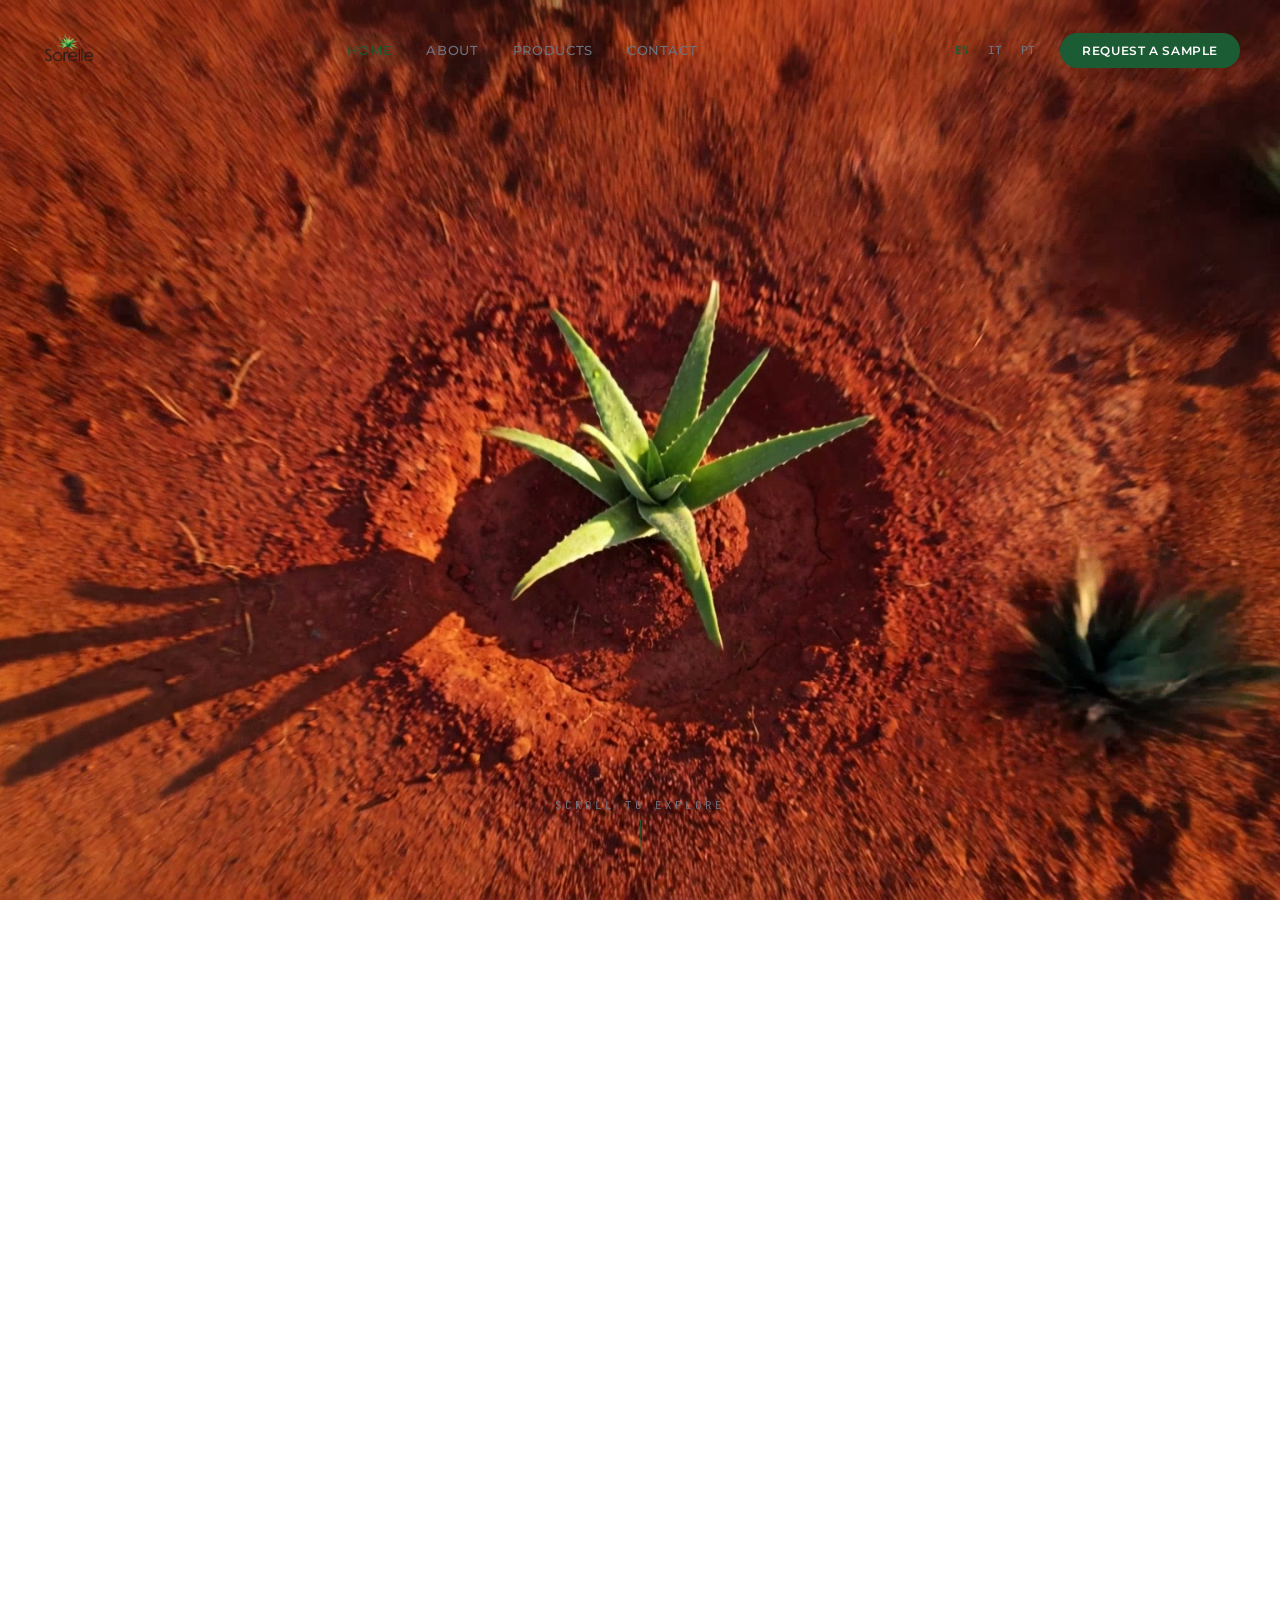
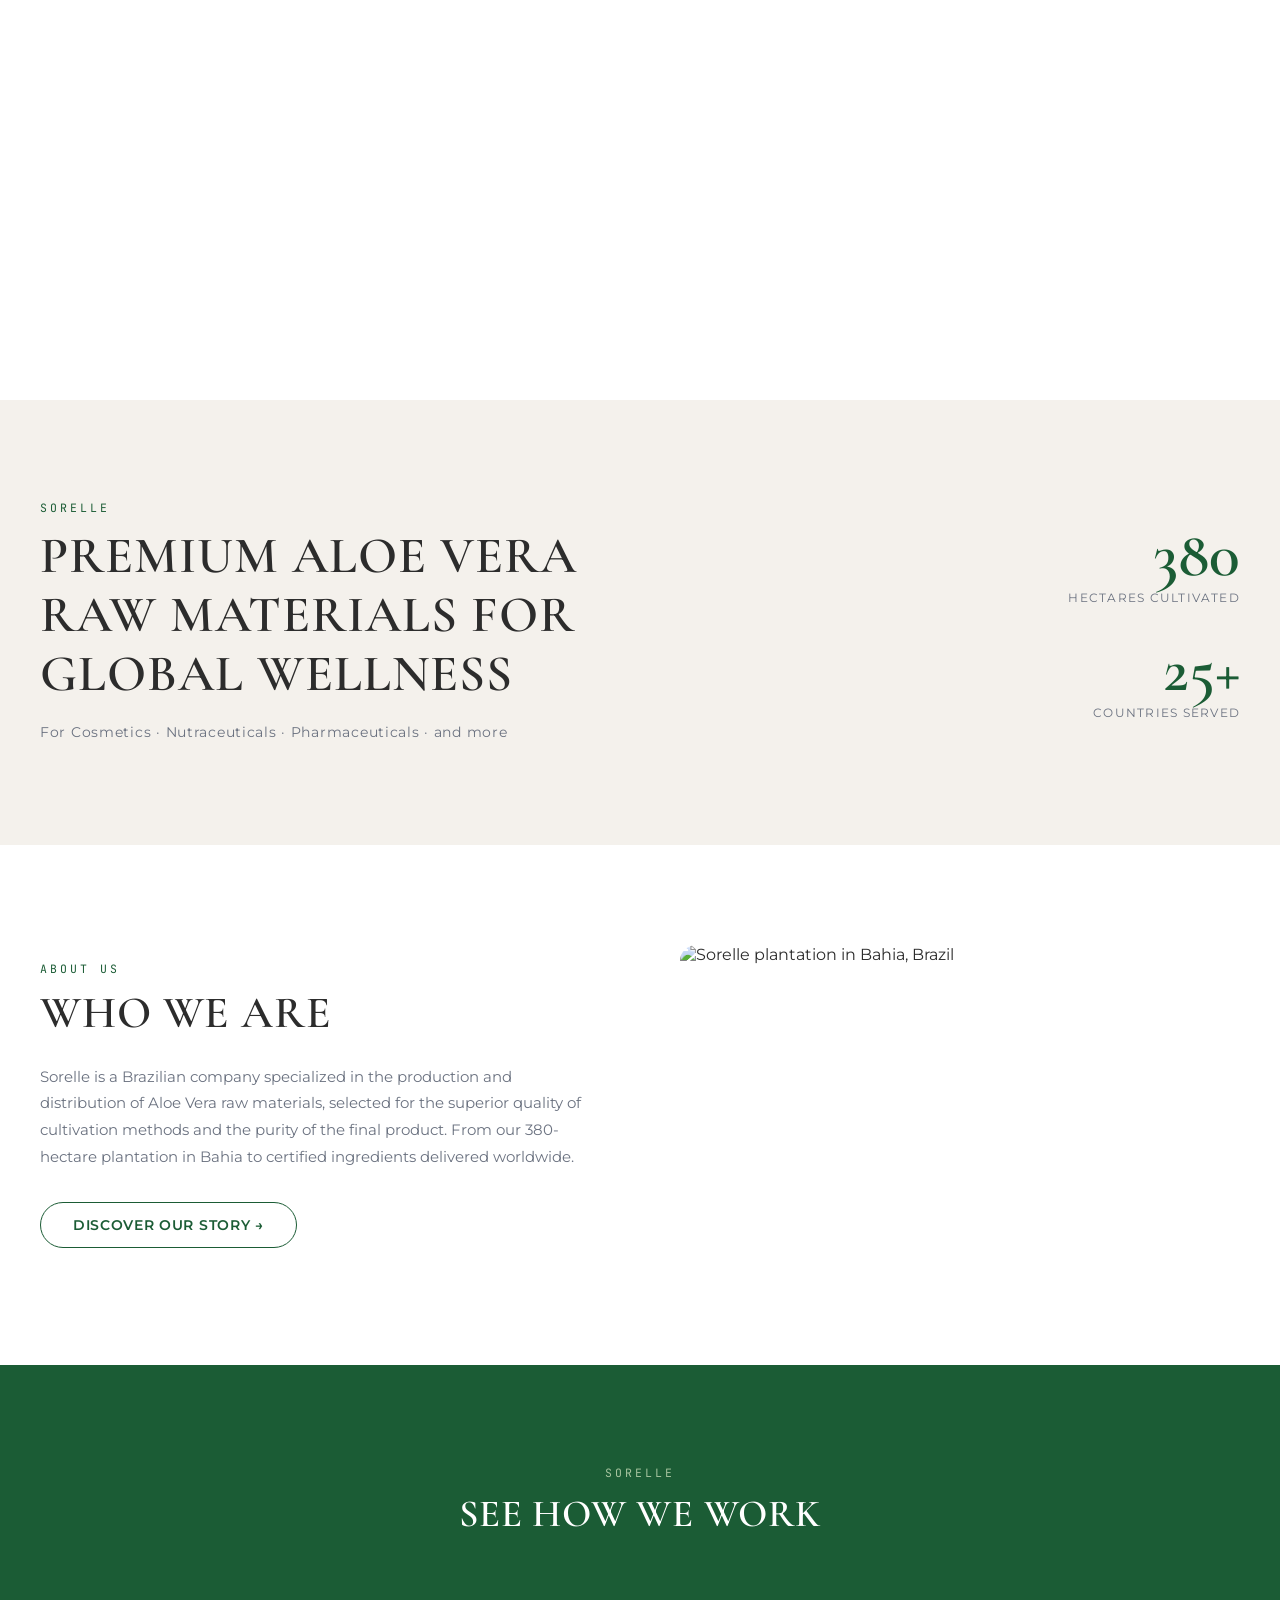
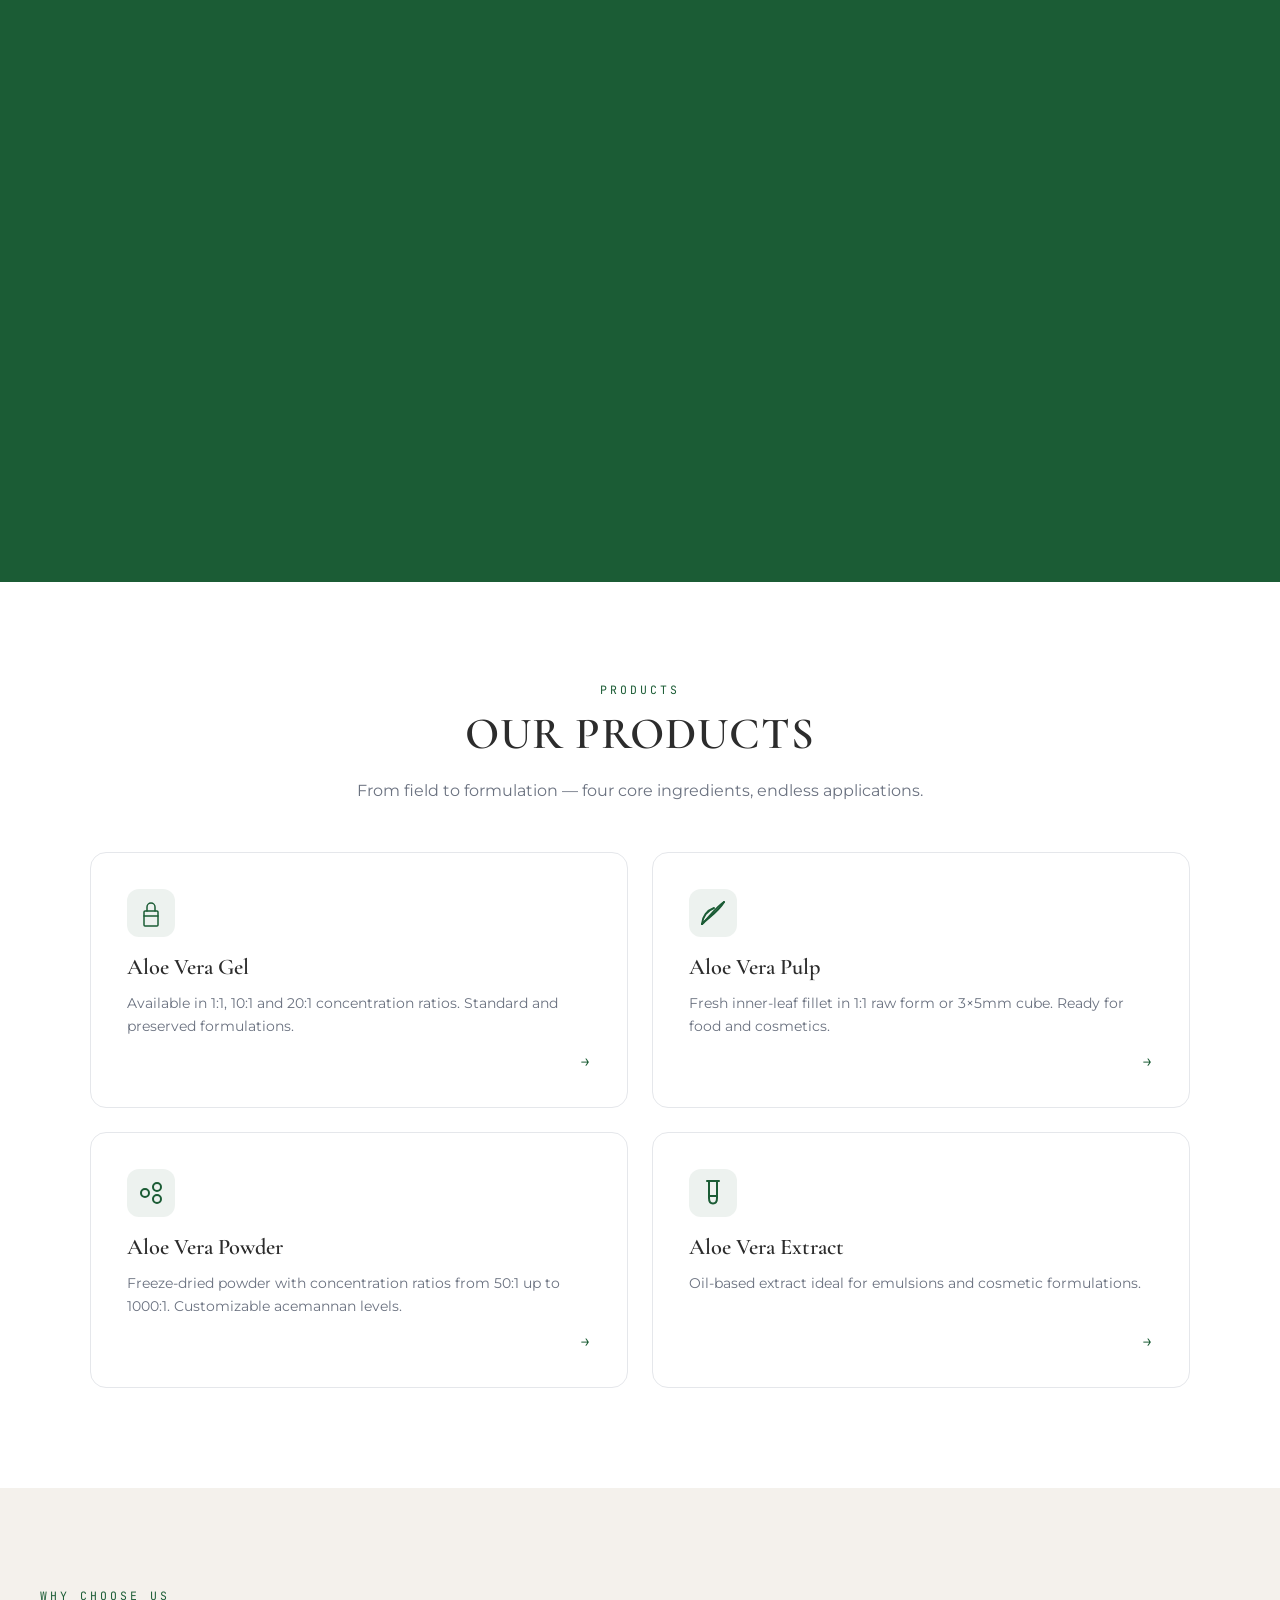
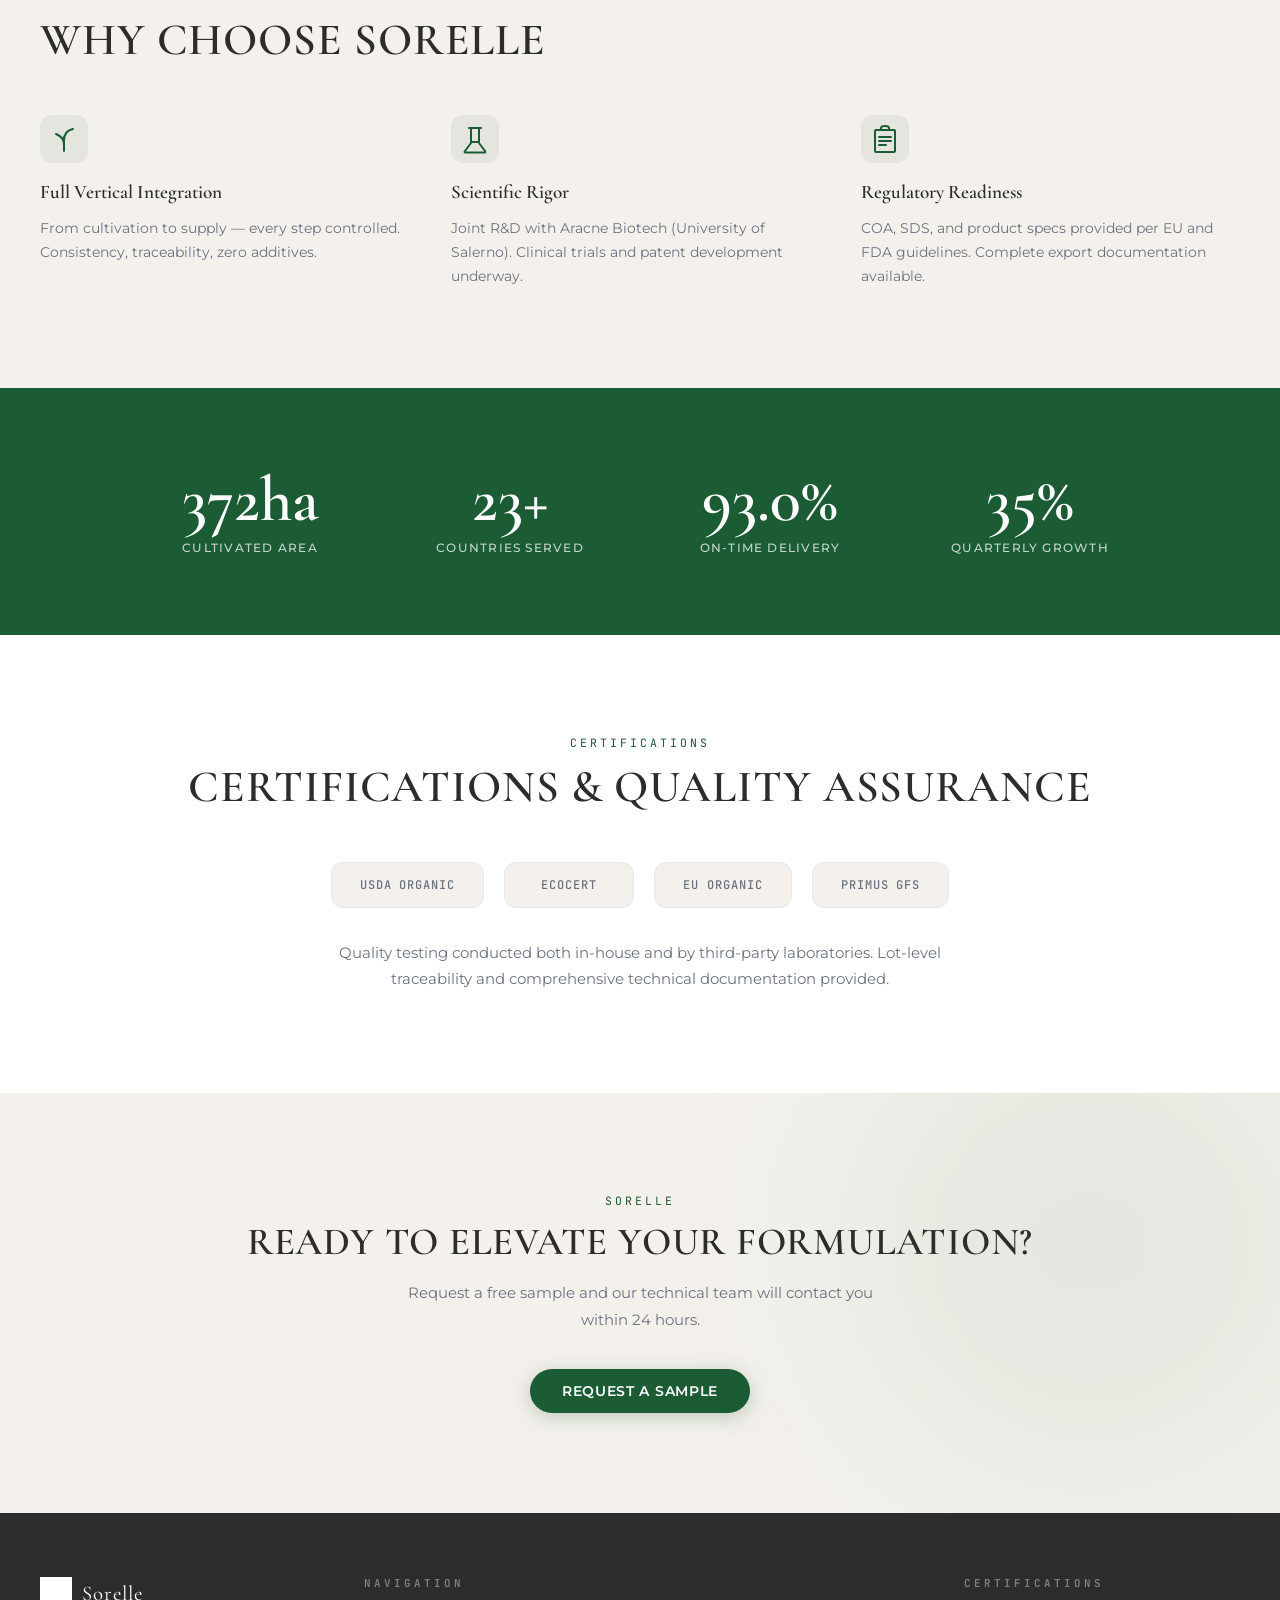
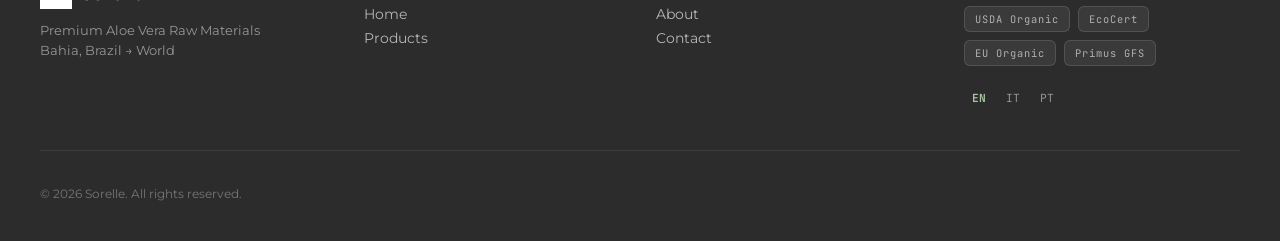
==== index.html @ e9af6cb6 "first commit" ====
<!DOCTYPE html>
<html lang="en">
<head>
  <meta charset="UTF-8">
  <meta name="viewport" content="width=device-width, initial-scale=1.0">
  <title>Sorelle — Premium Aloe Vera Raw Materials</title>
  <meta name="description" content="Premium Aloe Vera raw materials for cosmetics, nutraceuticals and pharmaceuticals. Produced in Brazil, delivered worldwide.">
  <link rel="stylesheet" href="sorelle.css">
  <link rel="icon" type="image/png" href="logo-sorelle-def.png">
  <link rel="apple-touch-icon" href="logo-sorelle-def.png">
  <style>
    /* Page-specific overrides */
    body { background: #fff; }
    /* NOTE: No z-index on main — canvas (z-index:2, fixed) must be able to
       overlay the scroll-animation section. Subsequent sections are in normal
       flow; canvas is opacity:0 when not in scroll section, so they look fine. */
    .scroll-animation { background: #FFFFFF; }
  </style>
</head>
<body>

<!-- ========== SCROLL PROGRESS ========== -->
<div id="scrollProgress"></div>

<!-- ========== HERO CANVAS (fixed) ========== -->
<canvas id="heroCanvas" class="scroll-canvas"></canvas>

<!-- ========== ANNOTATION CARDS OVERLAY (fixed) ========== -->
<div id="heroOverlay" class="scroll-canvas-overlay">
  <div class="annotation-card" data-show="0.2" data-hide="0.4">
    <div class="card-number">01</div>
    <div class="card-title">380 Hectares</div>
    <div class="card-desc">Cultivated in Pilar, Bahia — Brazil</div>
  </div>
  <div class="annotation-card card-right" data-show="0.48" data-hide="0.67">
    <div class="card-number">02</div>
    <div class="card-title">100% Traceable</div>
    <div class="card-desc">From seed to certified ingredient</div>
  </div>
  <div class="annotation-card" data-show="0.74" data-hide="0.94">
    <div class="card-number">03</div>
    <div class="card-title">Farm to Formula</div>
    <div class="card-desc">Vertical integration, zero intermediaries</div>
  </div>
</div>

<!-- ========== LOADER ========== -->
<div id="loader">
  <div class="loader-content">
    <div class="loader-logo">
      <img src="sorelle-logo.png" alt="Sorelle">
      <span class="loader-logo-name">Sorelle</span>
    </div>
    <p class="loader-text" data-i18n="loader.text">Loading</p>
    <div class="loader-bar-track">
      <div class="loader-bar-fill" id="loaderBar"></div>
    </div>
  </div>
</div>

<!-- ========== NAVBAR ========== -->
<nav id="navbar">
  <div class="nav-inner">
    <a href="index.html" class="nav-logo">
      <img src="logo-sorelle-def.png" alt="Sorelle" style="height:40px;width:auto;">
    </a>
    <div class="nav-links">
      <a href="index.html" data-page="index.html" data-i18n="nav.home">Home</a>
      <a href="about.html" data-page="about.html" data-i18n="nav.about">About</a>
      <a href="products.html" data-page="products.html" data-i18n="nav.products">Products</a>
      <a href="contact.html" data-page="contact.html" data-i18n="nav.contact">Contact</a>
    </div>
    <div class="nav-right">
      <div class="nav-lang">
        <button class="lang-btn" data-lang="EN">EN</button>
        <button class="lang-btn" data-lang="IT">IT</button>
        <button class="lang-btn" data-lang="PT">PT</button>
      </div>
      <a href="contact.html" class="btn nav-cta" data-i18n="nav.cta">Request a Sample</a>
    </div>
    <button class="nav-hamburger" aria-label="Open menu">
      <span></span><span></span><span></span>
    </button>
  </div>
</nav>

<!-- Mobile Drawer -->
<div class="nav-mobile-drawer">
  <button class="nav-mobile-close" aria-label="Close">✕</button>
  <a href="index.html" data-i18n="nav.home">Home</a>
  <a href="about.html" data-i18n="nav.about">About</a>
  <a href="products.html" data-i18n="nav.products">Products</a>
  <a href="contact.html" data-i18n="nav.contact">Contact</a>
  <a href="contact.html" class="nav-mobile-cta" data-i18n="nav.cta">Request a Sample</a>
  <div class="nav-mobile-lang">
    <button class="lang-btn" data-lang="EN">EN</button>
    <button class="lang-btn" data-lang="IT">IT</button>
    <button class="lang-btn" data-lang="PT">PT</button>
  </div>
</div>

<!-- ========== MAIN CONTENT ========== -->
<main>

  <!-- ===== 2. HERO SCROLL ANIMATION SPACER (400vh) ===== -->
  <section class="scroll-animation" id="heroSection">
    <!-- Scroll hint anchored near bottom of first viewport -->
    <div style="position:sticky; top:0; height:100vh; display:flex; align-items:flex-end; justify-content:center; padding-bottom:40px; pointer-events:none; z-index:10;">
      <div class="scroll-hint" id="scrollHint">
        <span data-i18n="hero.scroll">Scroll to explore</span>
        <div class="scroll-arrow"></div>
      </div>
    </div>
  </section>

  <!-- ===== 3. BRAND INTRO ===== -->
  <section class="brand-intro">
    <div class="brand-intro-inner" style="max-width:1200px; margin:0 auto; display:grid; grid-template-columns:1fr auto; gap:80px; align-items:center;">
      <div class="reveal">
        <span class="section-label">Sorelle</span>
        <h2 class="brand-headline" data-i18n="brand.headline">Premium Aloe Vera Raw Materials for Global Wellness</h2>
        <p class="brand-subheadline mt-16" data-i18n="brand.subheadline">For Cosmetics · Nutraceuticals · Pharmaceuticals · and more</p>
      </div>
      <div class="brand-numbers reveal">
        <div class="brand-num-item">
          <span class="brand-num-value">380</span>
          <span class="brand-num-label" data-i18n="brand.num1.label">Hectares Cultivated</span>
        </div>
        <div class="brand-num-item">
          <span class="brand-num-value">25+</span>
          <span class="brand-num-label" data-i18n="brand.num2.label">Countries Served</span>
        </div>
      </div>
    </div>
  </section>

  <!-- ===== 4. ABOUT TEASER ===== -->
  <section style="background:#fff; padding:100px 40px;">
    <div class="two-col" style="max-width:1200px; margin:0 auto;">
      <div class="reveal">
        <span class="section-label" data-i18n="sections.about">About Us</span>
        <h2 class="section-title" data-i18n="about.teaser.heading">Who We Are</h2>
        <p class="mt-24" data-i18n="about.teaser.text">Sorelle is a Brazilian company specialized in the production and distribution of Aloe Vera raw materials...</p>
        <a href="about.html" class="btn btn-secondary mt-32" data-i18n="about.teaser.cta">Discover Our Story →</a>
      </div>
      <div class="reveal" style="border-radius:16px; overflow:hidden; min-height:320px;">
        <img src="plantation-photo.JPG" alt="Sorelle plantation in Bahia, Brazil"
             style="width:100%; height:100%; object-fit:cover; display:block;">
      </div>
    </div>
  </section>

  <!-- ===== 5. VIDEO MONTAGGIO ===== -->
  <section class="video-section">
    <div style="max-width:960px; margin:0 auto;">
      <span class="section-label" style="color:var(--accent-light); text-align:center; display:block; margin-bottom:12px;">Sorelle</span>
      <h2 data-i18n="video.title">See How We Work</h2>
      <div class="video-wrapper">
        <iframe
          src="https://player.vimeo.com/video/1006507168?badge=0&autopause=0&autoplay=1&muted=1&loop=1&title=0&byline=0&portrait=0"
          frameborder="0"
          allow="autoplay; fullscreen; picture-in-picture; clipboard-write; encrypted-media"
          allowfullscreen
          style="width:100%; height:100%; object-fit:cover; display:block;"
          title="Sorelle — Aloe Vera">
        </iframe>
      </div>
    </div>
  </section>

  <!-- ===== 6. PRODOTTI ===== -->
  <section style="background:#fff; padding:100px 40px;">
    <div style="max-width:1200px; margin:0 auto;">
      <div class="section-center reveal">
        <span class="section-label" data-i18n="sections.products">Products</span>
        <h2 class="section-title" data-i18n="products.title">Our Products</h2>
        <p class="section-subtitle" style="margin:0 auto;" data-i18n="products.subtitle">From field to formulation — four core ingredients, endless applications.</p>
      </div>
      <div class="products-grid mt-48">
        <a href="products.html" class="product-card reveal">
          <div class="product-icon"><svg xmlns="http://www.w3.org/2000/svg" width="32" height="32" viewBox="0 0 256 256" fill="none" stroke="#1B5C35" stroke-width="12" stroke-linecap="round" stroke-linejoin="round"><path d="M176,232H80a8,8,0,0,1-8-8V120a8,8,0,0,1,8-8h96a8,8,0,0,1,8,8V224A8,8,0,0,1,176,232Z"/><path d="M96,112V80a32,32,0,0,1,64,0v32"/><line x1="72" y1="152" x2="184" y2="152"/></svg></div>
          <div class="product-name" data-i18n="products.gel">Aloe Vera Gel</div>
          <p class="product-desc" data-i18n="products.gel.desc">Available in 1:1, 10:1 and 20:1 concentration ratios. Standard and preserved formulations.</p>
          <div class="product-arrow">→</div>
        </a>
        <a href="products.html" class="product-card reveal delay-1">
          <div class="product-icon"><svg xmlns="http://www.w3.org/2000/svg" width="32" height="32" viewBox="0 0 256 256" fill="none" stroke="#1B5C35" stroke-width="16" stroke-linecap="round" stroke-linejoin="round"><path d="M40,216C88,168,168,120,216,40"/><path d="M40,216c56-48,104-128,176-176"/><path d="M40,216a144,144,0,0,1,96-128"/></svg></div>
          <div class="product-name" data-i18n="products.pulp">Aloe Vera Pulp</div>
          <p class="product-desc" data-i18n="products.pulp.desc">Fresh inner-leaf fillet in 1:1 raw form or 3×5mm cube. Ready for food and cosmetics.</p>
          <div class="product-arrow">→</div>
        </a>
        <a href="products.html" class="product-card reveal delay-2">
          <div class="product-icon"><svg xmlns="http://www.w3.org/2000/svg" width="32" height="32" viewBox="0 0 256 256" fill="none" stroke="#1B5C35" stroke-width="16" stroke-linecap="round" stroke-linejoin="round"><circle cx="80" cy="128" r="32"/><circle cx="176" cy="80" r="32"/><circle cx="176" cy="176" r="32"/></svg></div>
          <div class="product-name" data-i18n="products.powder">Aloe Vera Powder</div>
          <p class="product-desc" data-i18n="products.powder.desc">Freeze-dried powder with concentration ratios from 50:1 up to 1000:1. Customizable acemannan levels.</p>
          <div class="product-arrow">→</div>
        </a>
        <a href="products.html" class="product-card reveal delay-3">
          <div class="product-icon"><svg xmlns="http://www.w3.org/2000/svg" width="32" height="32" viewBox="0 0 256 256" fill="none" stroke="#1B5C35" stroke-width="16" stroke-linecap="round" stroke-linejoin="round"><path d="M96,32 L96,168 Q96,212 128,212 Q160,212 160,168 L160,32"/><line x1="80" y1="32" x2="176" y2="32"/><line x1="96" y1="152" x2="160" y2="152"/></svg></div>
          <div class="product-name" data-i18n="products.extract">Aloe Vera Extract</div>
          <p class="product-desc" data-i18n="products.extract.desc">Oil-based extract ideal for emulsions and cosmetic formulations.</p>
          <div class="product-arrow">→</div>
        </a>
      </div>
    </div>
  </section>

  <!-- ===== 7. WHY CHOOSE US ===== -->
  <section style="background:var(--bg-cream); padding:100px 40px;">
    <div style="max-width:1200px; margin:0 auto;">
      <div class="reveal">
        <span class="section-label" data-i18n="sections.whyus">Why Choose Us</span>
        <h2 class="section-title" data-i18n="whyus.title">Why Choose Sorelle</h2>
      </div>
      <div class="pillars-grid mt-48">
        <div class="pillar reveal">
          <div class="pillar-icon"><svg xmlns="http://www.w3.org/2000/svg" width="32" height="32" viewBox="0 0 256 256" fill="none" stroke="#1B5C35" stroke-width="16" stroke-linecap="round" stroke-linejoin="round"><line x1="128" y1="224" x2="128" y2="112"/><path d="M128,176 Q128,112 64,88"/><path d="M128,136 Q128,64 200,48"/></svg></div>
          <h3 data-i18n="whyus.p1.title">Full Vertical Integration</h3>
          <p data-i18n="whyus.p1.text">From cultivation to supply — every step controlled. Consistency, traceability, zero additives.</p>
        </div>
        <div class="pillar reveal delay-1">
          <div class="pillar-icon"><svg xmlns="http://www.w3.org/2000/svg" width="32" height="32" viewBox="0 0 256 256" fill="none" stroke="#1B5C35" stroke-width="16" stroke-linecap="round" stroke-linejoin="round"><path d="M96,40 L96,160 L48,224 Q40,236 52,236 L204,236 Q216,236 208,224 L160,160 L160,40Z"/><line x1="80" y1="40" x2="176" y2="40"/><line x1="96" y1="152" x2="160" y2="152"/></svg></div>
          <h3 data-i18n="whyus.p2.title">Scientific Rigor</h3>
          <p data-i18n="whyus.p2.text">Joint R&amp;D with Aracne Biotech (University of Salerno). Clinical trials and patent development underway.</p>
        </div>
        <div class="pillar reveal delay-2">
          <div class="pillar-icon"><svg xmlns="http://www.w3.org/2000/svg" width="32" height="32" viewBox="0 0 256 256" fill="none" stroke="#1B5C35" stroke-width="16" stroke-linecap="round" stroke-linejoin="round"><rect x="48" y="56" width="160" height="176" rx="8"/><path d="M96,56 L96,40 Q96,24 128,24 Q160,24 160,40 L160,56"/><line x1="80" y1="112" x2="176" y2="112"/><line x1="80" y1="144" x2="176" y2="144"/><line x1="80" y1="176" x2="136" y2="176"/></svg></div>
          <h3 data-i18n="whyus.p3.title">Regulatory Readiness</h3>
          <p data-i18n="whyus.p3.text">COA, SDS, and product specs provided per EU and FDA guidelines. Complete export documentation available.</p>
        </div>
      </div>
    </div>
  </section>

  <!-- ===== 8. STATS COUNT-UP ===== -->
  <section id="statsSection" class="stats-section">
    <div class="stats-grid">
      <div class="stat-item" data-countup data-target="380" data-suffix="ha">
        <span class="stat-number">380ha</span>
        <span class="stat-label" data-i18n="numbers.ha.label">Cultivated Area</span>
      </div>
      <div class="stat-item" data-countup data-target="25" data-suffix="+">
        <span class="stat-number">25+</span>
        <span class="stat-label" data-i18n="numbers.countries.label">Countries Served</span>
      </div>
      <div class="stat-item" data-countup data-target="99.6" data-suffix="%">
        <span class="stat-number">99.6%</span>
        <span class="stat-label" data-i18n="numbers.delivery.label">On-Time Delivery</span>
      </div>
      <div class="stat-item" data-countup data-target="40" data-suffix="%">
        <span class="stat-number">40%</span>
        <span class="stat-label" data-i18n="numbers.growth.label">Quarterly Growth</span>
      </div>
    </div>
  </section>

  <!-- ===== 9. CERTIFICATIONS ===== -->
  <section style="background:#fff; padding:100px 40px;">
    <div style="max-width:1000px; margin:0 auto; text-align:center;">
      <span class="section-label" data-i18n="sections.certifications">Certifications</span>
      <h2 class="section-title reveal" data-i18n="cert.title">Certifications &amp; Quality Assurance</h2>
      <div class="cert-logos reveal">
        <div class="cert-badge"><!-- INSERIRE LOGO CERTIFICAZIONE -->USDA Organic</div>
        <div class="cert-badge"><!-- INSERIRE LOGO CERTIFICAZIONE -->EcoCert</div>
        <div class="cert-badge"><!-- INSERIRE LOGO CERTIFICAZIONE -->EU Organic</div>
        <div class="cert-badge"><!-- INSERIRE LOGO CERTIFICAZIONE -->Primus GFS</div>
      </div>
      <p class="reveal" style="max-width:640px; margin:0 auto;" data-i18n="cert.text">Quality testing conducted both in-house and by third-party laboratories. Lot-level traceability and comprehensive technical documentation provided.</p>
    </div>
  </section>

  <!-- ===== 10. CTA FINALE ===== -->
  <section class="cta-section">
    <div style="position:relative; z-index:1;">
      <div class="orb orb-green" style="width:500px;height:500px;top:-200px;right:-100px;"></div>
      <span class="section-label">Sorelle</span>
      <h2 data-i18n="cta.headline">Ready to Elevate Your Formulation?</h2>
      <p data-i18n="cta.subtext">Request a free sample and our technical team will contact you within 24 hours.</p>
      <a href="contact.html" class="btn btn-primary" data-i18n="cta.button">Request a Sample</a>
    </div>
  </section>

  <!-- ===== 11. FOOTER ===== -->
  <footer>
    <div class="footer-inner">
      <div class="footer-top">
        <div class="footer-brand">
          <div class="footer-logo">
            <img src="sorelle-logo.png" alt="Sorelle">
            <span class="footer-logo-name">Sorelle</span>
          </div>
          <p class="footer-tagline">Premium Aloe Vera Raw Materials<br>Bahia, Brazil → World</p>
        </div>
        <div class="footer-nav">
          <h4>Navigation</h4>
          <div class="footer-links-grid">
            <a href="index.html" data-i18n="nav.home">Home</a>
            <a href="about.html" data-i18n="nav.about">About</a>
            <a href="products.html" data-i18n="nav.products">Products</a>
            <a href="contact.html" data-i18n="nav.contact">Contact</a>
          </div>
        </div>
        <div class="footer-right">
          <h4>Certifications</h4>
          <div class="footer-cert-badges">
            <span class="footer-cert-badge">USDA Organic</span>
            <span class="footer-cert-badge">EcoCert</span>
            <span class="footer-cert-badge">EU Organic</span>
            <span class="footer-cert-badge">Primus GFS</span>
          </div>
          <div class="footer-lang">
            <button class="lang-btn" data-lang="EN">EN</button>
            <button class="lang-btn" data-lang="IT">IT</button>
            <button class="lang-btn" data-lang="PT">PT</button>
          </div>
        </div>
      </div>
      <div class="footer-bottom">
        <p class="footer-copy" data-i18n="footer.copyright">© 2026 Sorelle. All rights reserved.</p>
      </div>
    </div>
  </footer>

</main><!-- /main -->

<!-- ========== SCRIPTS ========== -->
<script src="sorelle.js"></script>
<script>
(function() {
  'use strict';

  /* ---- Tuning constants ---- */
  const VELOCITY_MULTIPLIER = 2.5;   // lookahead multiplier on fast scroll
  const SNAP_ZONE           = 0.04;  // ±4% progress triggers snap
  const HOLD_DURATION       = 700;   // ms to hold at snap point
  const LERP_FACTOR         = 0.12;  // frame smoothing (0=frozen, 1=instant)

  /* ---- DOM refs ---- */
  const canvas     = document.getElementById('heroCanvas');
  const overlay    = document.getElementById('heroOverlay');
  const section    = document.getElementById('heroSection');
  const ctx        = canvas.getContext('2d');
  const loaderEl   = document.getElementById('loader');
  const loaderBar  = document.getElementById('loaderBar');
  const scrollHint = document.getElementById('scrollHint');
  const cards      = Array.from(document.querySelectorAll('#heroOverlay .annotation-card'));

  /* ---- Frame state ---- */
  const FRAME_COUNT = 61;
  const FRAME_DIR   = 'frames-hero/';
  const frames      = [];
  let loadedCount   = 0;
  let allLoaded     = false;

  /* ---- Lerp state ---- */
  let targetFrame = 0;   // desired frame (float, velocity-biased)
  let lerpedFrame = 0;   // current smooth frame (float)
  let drawnFrame  = -1;  // last integer frame sent to canvas

  /* ---- Scroll velocity tracking ---- */
  let lastScrollY = window.scrollY;

  /* ---- Snap-stop state ---- */
  let snapActive      = false;
  let snapTargetY     = 0;
  let snapReleaseTime = 0;
  const snappedSet    = new Set(); // cards that have been snapped this pass

  /* ---- Utility ---- */
  function lerp(a, b, t) { return a + (b - a) * t; }
  function clamp(v, lo, hi) { return Math.min(hi, Math.max(lo, v)); }

  /* ---- Canvas resize ---- */
  function resizeCanvas() {
    const dpr = window.devicePixelRatio || 1;
    canvas.width  = window.innerWidth  * dpr;
    canvas.height = window.innerHeight * dpr;
    canvas.style.width  = window.innerWidth  + 'px';
    canvas.style.height = window.innerHeight + 'px';
    if (drawnFrame >= 0) drawFrame(drawnFrame);
  }
  window.addEventListener('resize', resizeCanvas);
  resizeCanvas();

  /* ---- Draw frame to canvas ---- */
  function drawFrame(index) {
    const img = frames[index];
    if (!img || !img.complete) return;
    const cw = canvas.width, ch = canvas.height;
    ctx.clearRect(0, 0, cw, ch);
    const imgRatio = img.naturalWidth / img.naturalHeight;
    const cvRatio  = cw / ch;
    let drawW, drawH;
    if (window.innerWidth > 768) {
      // Desktop: cover-fit
      if (cvRatio > imgRatio) { drawW = cw; drawH = cw / imgRatio; }
      else                    { drawH = ch; drawW = ch * imgRatio; }
    } else {
      // Mobile: zoomed contain-fit
      const zoom = 1.15;
      if (cvRatio > imgRatio) { drawH = ch * zoom; drawW = drawH * imgRatio; }
      else                    { drawW = cw * zoom; drawH = drawW / imgRatio; }
    }
    ctx.drawImage(img, (cw - drawW) / 2, (ch - drawH) / 2, drawW, drawH);
  }

  /* ---- Frame preloading ---- */
  function preloadFrames() {
    for (let i = 1; i <= FRAME_COUNT; i++) {
      const img = new Image();
      img.onload = img.onerror = () => {
        loadedCount++;
        loaderBar.style.width = (loadedCount / FRAME_COUNT * 100) + '%';
        if (loadedCount === FRAME_COUNT) onAllLoaded();
      };
      img.src = FRAME_DIR + 'frame_' + String(i).padStart(4, '0') + '.jpg';
      frames[i - 1] = img;
    }
  }

  function onAllLoaded() {
    allLoaded = true;
    drawFrame(0); drawnFrame = 0;
    loaderEl.style.opacity = '0';
    setTimeout(() => { loaderEl.style.display = 'none'; }, 650);
  }

  /* ---- Scroll handler: updates velocity-based targetFrame ---- */
  window.addEventListener('scroll', () => {
    const scrollY    = window.scrollY;
    const scrollDelta = scrollY - lastScrollY;
    lastScrollY = scrollY;

    const rect       = section.getBoundingClientRect();
    const scrollable = section.offsetHeight - window.innerHeight;
    if (scrollable <= 0) return;

    const rawProg  = -rect.top / scrollable;
    const progress = clamp(rawProg, 0, 1);
    const inSection = rawProg >= -0.01 && rawProg <= 1.01;

    // Canvas visibility
    const shouldShow = inSection && allLoaded;
    canvas.style.opacity  = shouldShow ? '1' : '0';
    overlay.style.opacity = shouldShow ? '1' : '0';

    // Scroll hint
    if (scrollHint && scrollY > 80) {
      scrollHint.style.opacity   = '0';
      scrollHint.style.transition = 'opacity 0.4s ease';
    }

    // Velocity-biased target frame:
    //   posTarget  = where we "should" be based on position
    //   velBias    = lookahead proportional to scroll speed (extra past posTarget)
    const framesPerPx = (FRAME_COUNT - 1) / scrollable;
    const posTarget   = progress * (FRAME_COUNT - 1);
    const velBias     = scrollDelta * framesPerPx * (VELOCITY_MULTIPLIER - 1);
    targetFrame = clamp(posTarget + velBias, 0, FRAME_COUNT - 1);

    // Annotation cards + directional snap
    cards.forEach((card, i) => {
      const show = parseFloat(card.dataset.show);
      const hide = parseFloat(card.dataset.hide);
      card.classList.toggle('visible', progress >= show && progress <= hide);

      // Snap: only when scrolling DOWN and entering the zone for the first time
      const scrollingDown = scrollDelta > 0;
      if (!snappedSet.has(i) && !snapActive && scrollingDown &&
          progress >= show && progress < show + SNAP_ZONE) {
        snappedSet.add(i);
        snapActive      = true;
        snapTargetY     = Math.round(section.offsetTop + show * scrollable);
        snapReleaseTime = Date.now() + HOLD_DURATION;
      }
      // Reset: allow re-snap after scrolling back below the snap point
      if (progress < show - SNAP_ZONE) snappedSet.delete(i);
    });

  }, { passive: true });

  /* ---- Unified render loop: lerp + draw + snap hold ---- */
  function renderLoop() {
    if (allLoaded) {
      // Advance lerp toward target
      lerpedFrame = lerp(lerpedFrame, targetFrame, LERP_FACTOR);
      const frameIndex = clamp(Math.round(lerpedFrame), 0, FRAME_COUNT - 1);
      if (frameIndex !== drawnFrame) {
        drawnFrame = frameIndex;
        drawFrame(frameIndex);
      }

      // Hold snap position via window.scrollTo()
      if (snapActive) {
        if (Date.now() < snapReleaseTime) {
          window.scrollTo(0, snapTargetY);
        } else {
          snapActive = false;
        }
      }
    }
    requestAnimationFrame(renderLoop);
  }
  requestAnimationFrame(renderLoop);

  /* ---- Reveal on scroll ---- */
  const revealObserver = new IntersectionObserver((entries) => {
    entries.forEach(e => {
      if (e.isIntersecting) { e.target.classList.add('revealed'); revealObserver.unobserve(e.target); }
    });
  }, { threshold: 0.12 });
  document.querySelectorAll('.reveal').forEach(el => revealObserver.observe(el));

  /* ---- Kick off ---- */
  preloadFrames();

})();
</script>

<style>
/* Reveal animation */
.reveal {
  opacity: 0;
  transform: translateY(24px);
  transition: opacity 0.7s cubic-bezier(0.16,1,0.3,1), transform 0.7s cubic-bezier(0.16,1,0.3,1);
}
.reveal.delay-1 { transition-delay: 0.12s; }
.reveal.delay-2 { transition-delay: 0.24s; }
.reveal.delay-3 { transition-delay: 0.36s; }
.reveal.revealed { opacity: 1; transform: translateY(0); }
</style>

</body>
</html>
---- sorelle.css ----
/* ============================================================
   SORELLE — Shared Stylesheet
   Light theme: white/cream background, #1B5C35 accent green
   ============================================================ */

/* --- Google Fonts --- */
@import url('https://fonts.googleapis.com/css2?family=Cormorant+Garamond:ital,wght@0,300;0,400;0,500;0,600;0,700;1,400;1,600&family=Montserrat:wght@300;400;500;600;700&family=JetBrains+Mono:wght@400;500&display=swap');

/* --- CSS Variables --- */
:root {
  --accent: #1B5C35;
  --accent-rgb: 27, 92, 53;
  --accent-light: #A8C5A0;
  --accent-light-rgb: 168, 197, 160;
  --bg: #FFFFFF;
  --bg-cream: #F4F1EC;
  --bg-dark: #2C2C2C;
  --text-primary: #2C2C2C;
  --text-secondary: #6B7280;
  --border: #E5E7EB;
  --border-light: #F3F4F6;
  --shadow: 0 1px 3px rgba(0,0,0,0.08), 0 4px 16px rgba(0,0,0,0.05);
  --shadow-hover: 0 4px 8px rgba(0,0,0,0.1), 0 12px 32px rgba(0,0,0,0.08);
  --font-heading: 'Cormorant Garamond', Georgia, serif;
  --font-body: 'Montserrat', sans-serif;
  --font-mono: 'JetBrains Mono', monospace;
  --radius: 16px;
  --transition: all 0.3s cubic-bezier(0.16, 1, 0.3, 1);
}

/* --- Reset & Base --- */
*, *::before, *::after { box-sizing: border-box; margin: 0; padding: 0; }

html {
  scroll-behavior: auto; /* Never smooth — would interfere with frame mapping */
}

body {
  font-family: var(--font-body);
  background: var(--bg);
  color: var(--text-primary);
  overflow-x: hidden;
  overflow-y: scroll;
  -webkit-font-smoothing: antialiased;
  -moz-osx-font-smoothing: grayscale;
}

img { max-width: 100%; display: block; }
a { color: inherit; text-decoration: none; }
button { border: none; cursor: pointer; font-family: inherit; }

/* --- Typography --- */
h1, h2, h3, h4 {
  font-family: var(--font-heading);
  font-weight: 600;
  line-height: 1.15;
  color: var(--text-primary);
}

h1 { font-size: clamp(2.4rem, 5vw, 4rem); }
h2 { font-size: clamp(1.8rem, 3.5vw, 3rem); }
h3 { font-size: clamp(1.2rem, 2vw, 1.6rem); }

p {
  font-size: 0.95rem;
  line-height: 1.75;
  color: var(--text-secondary);
}

.section-label {
  font-family: var(--font-mono);
  font-size: 0.72rem;
  letter-spacing: 3px;
  text-transform: uppercase;
  color: var(--accent);
  display: block;
  margin-bottom: 12px;
}

.section-title {
  font-family: var(--font-heading);
  font-size: clamp(1.8rem, 3.5vw, 3rem);
  font-weight: 600;
  letter-spacing: 0.02em;
  text-transform: uppercase;
  margin-bottom: 16px;
}

.section-subtitle {
  font-size: 1rem;
  color: var(--text-secondary);
  max-width: 600px;
  line-height: 1.7;
}

/* --- Scroll Progress Bar --- */
#scrollProgress {
  position: fixed;
  top: 0;
  left: 0;
  height: 2px;
  width: 0%;
  background: linear-gradient(90deg, var(--accent), var(--accent-light));
  z-index: 10000;
  transition: width 0.05s linear;
  pointer-events: none;
}

/* --- Loader --- */
#loader {
  position: fixed;
  inset: 0;
  background: var(--bg);
  z-index: 9999;
  display: flex;
  align-items: center;
  justify-content: center;
  transition: opacity 0.6s ease;
}
.loader-content {
  text-align: center;
  display: flex;
  flex-direction: column;
  align-items: center;
  gap: 20px;
}
.loader-logo {
  display: flex;
  align-items: center;
  gap: 12px;
}
.loader-logo img {
  height: 48px;
  width: auto;
}
.loader-logo-name {
  font-family: var(--font-heading);
  font-size: 1.8rem;
  font-weight: 600;
  color: var(--text-primary);
  letter-spacing: 0.05em;
}
.loader-text {
  font-family: var(--font-mono);
  font-size: 0.72rem;
  letter-spacing: 4px;
  text-transform: uppercase;
  color: var(--text-secondary);
}
.loader-bar-track {
  width: 200px;
  height: 2px;
  background: var(--border);
  border-radius: 2px;
  overflow: hidden;
}
.loader-bar-fill {
  height: 100%;
  width: 0%;
  background: var(--accent);
  border-radius: 2px;
  transition: width 0.25s ease;
}

/* --- Navbar --- */
#navbar {
  position: fixed;
  top: 0;
  left: 0;
  right: 0;
  z-index: 1000;
  padding: 16px 0;
  transition: var(--transition);
}
.nav-inner {
  max-width: 1280px;
  margin: 0 auto;
  padding: 14px 40px;
  display: flex;
  justify-content: space-between;
  align-items: center;
  transition: var(--transition);
}
.nav-logo {
  display: flex;
  align-items: center;
  gap: 10px;
  flex-shrink: 0;
}
.nav-logo img {
  height: 36px;
  width: auto;
}
.nav-logo-name {
  font-family: var(--font-heading);
  font-size: 1.4rem;
  font-weight: 600;
  letter-spacing: 0.05em;
  color: var(--text-primary);
}
.nav-links {
  display: flex;
  align-items: center;
  gap: 6px;
}
.nav-links a {
  font-size: 0.82rem;
  font-weight: 500;
  letter-spacing: 0.05em;
  color: var(--text-secondary);
  padding: 8px 14px;
  border-radius: 8px;
  transition: var(--transition);
  text-transform: uppercase;
}
.nav-links a:hover,
.nav-links a.active {
  color: var(--accent);
  background: rgba(27, 92, 53, 0.06);
}
.nav-lang {
  display: flex;
  gap: 2px;
  align-items: center;
}
.nav-lang button {
  background: none;
  font-family: var(--font-mono);
  font-size: 0.7rem;
  font-weight: 500;
  letter-spacing: 0.05em;
  color: var(--text-secondary);
  padding: 6px 8px;
  border-radius: 6px;
  transition: var(--transition);
}
.nav-lang button:hover { color: var(--accent); }
.nav-lang button.lang-active { color: var(--accent); font-weight: 700; }
.nav-right {
  display: flex;
  align-items: center;
  gap: 16px;
}
.nav-cta {
  background: var(--accent);
  color: #fff !important;
  padding: 10px 22px !important;
  border-radius: 100px !important;
  font-size: 0.78rem !important;
  font-weight: 600 !important;
  letter-spacing: 0.05em;
  transition: var(--transition) !important;
  white-space: nowrap;
}
.nav-cta:hover {
  background: #155028 !important;
  transform: translateY(-1px) !important;
  box-shadow: 0 4px 16px rgba(27,92,53,0.3) !important;
  color: #fff !important;
}

/* Scrolled pill state */
#navbar.nav-scrolled .nav-inner {
  max-width: 900px;
  background: rgba(255, 255, 255, 0.88);
  border: 1px solid var(--border);
  backdrop-filter: blur(20px);
  -webkit-backdrop-filter: blur(20px);
  border-radius: 100px;
  padding: 10px 24px;
  box-shadow: 0 4px 24px rgba(0,0,0,0.08);
}

/* Hamburger (mobile) */
.nav-hamburger {
  display: none;
  flex-direction: column;
  gap: 5px;
  background: none;
  padding: 4px;
}
.nav-hamburger span {
  display: block;
  width: 22px;
  height: 2px;
  background: var(--text-primary);
  border-radius: 2px;
  transition: var(--transition);
}

/* Mobile nav drawer */
.nav-mobile-drawer {
  display: none;
  position: fixed;
  top: 0;
  left: 0;
  right: 0;
  bottom: 0;
  background: var(--bg);
  z-index: 999;
  flex-direction: column;
  align-items: center;
  justify-content: center;
  gap: 24px;
}
.nav-mobile-drawer.open { display: flex; }
.nav-mobile-drawer a {
  font-family: var(--font-heading);
  font-size: 2rem;
  font-weight: 500;
  color: var(--text-primary);
  letter-spacing: 0.05em;
  text-transform: uppercase;
}
.nav-mobile-drawer .nav-mobile-close {
  position: absolute;
  top: 24px;
  right: 24px;
  font-size: 1.5rem;
  background: none;
  color: var(--text-primary);
}
.nav-mobile-drawer .nav-mobile-cta {
  background: var(--accent);
  color: #fff !important;
  padding: 14px 36px;
  border-radius: 100px;
  font-family: var(--font-body);
  font-size: 0.9rem;
  margin-top: 12px;
}
.nav-mobile-drawer .nav-mobile-lang {
  display: flex;
  gap: 12px;
  margin-top: 8px;
}
.nav-mobile-drawer .nav-mobile-lang button {
  background: none;
  font-family: var(--font-mono);
  font-size: 0.8rem;
  color: var(--text-secondary);
  padding: 6px 10px;
}
.nav-mobile-drawer .nav-mobile-lang button.lang-active {
  color: var(--accent);
  font-weight: 700;
}

/* --- Canvas Scroll Animation --- */
.scroll-canvas {
  position: fixed;
  top: 0;
  left: 0;
  width: 100%;
  height: 100%;
  z-index: 2;
  opacity: 0;
  transition: opacity 0.4s ease;
  pointer-events: none;
}
.scroll-canvas.visible { opacity: 1; }

.scroll-canvas-overlay {
  position: fixed;
  top: 0;
  left: 0;
  width: 100%;
  height: 100%;
  z-index: 3;
  pointer-events: none;
  opacity: 0;
  transition: opacity 0.4s ease;
}
.scroll-canvas-overlay.visible { opacity: 1; }

.scroll-animation {
  position: relative;
  height: 400vh;
  background: var(--bg);
}

@media (max-width: 1024px) { .scroll-animation { height: 300vh; } }
@media (max-width: 768px)  { .scroll-animation { height: 250vh; } }

/* --- Annotation Cards — Glass style --- */
.annotation-card {
  position: absolute;
  bottom: 8vh;
  left: 5vw;
  max-width: 260px;
  background: rgba(255, 255, 255, 0.12);
  border: 1px solid rgba(255, 255, 255, 0.20);
  border-radius: 16px;
  padding: 24px 28px;
  box-shadow: 0 4px 24px rgba(0, 0, 0, 0.08);
  backdrop-filter: blur(20px);
  -webkit-backdrop-filter: blur(20px);
  opacity: 0;
  transform: translateY(20px);
  transition: opacity 0.4s ease, transform 0.4s ease;
  pointer-events: none;
}
.annotation-card.card-right {
  left: auto;
  right: 5vw;
}
.annotation-card.visible {
  opacity: 1;
  transform: translateY(0);
  pointer-events: auto;
}
.card-number {
  font-family: var(--font-body);
  font-size: 0.65rem;
  font-weight: 700;
  letter-spacing: 0.2em;
  text-transform: uppercase;
  color: rgba(255, 255, 255, 0.5);
  margin-bottom: 10px;
}
.card-title {
  font-family: var(--font-heading);
  font-size: 2rem;
  font-weight: 300;
  color: #FFFFFF;
  line-height: 1.1;
  margin-bottom: 10px;
}
.card-desc {
  font-family: var(--font-body);
  font-size: 0.75rem;
  font-weight: 500;
  letter-spacing: 0.1em;
  text-transform: uppercase;
  color: rgba(255, 255, 255, 0.6);
  line-height: 1.5;
}

@media (max-width: 768px) {
  .annotation-card {
    bottom: 1.5vh;
    left: 50%;
    right: auto;
    transform: translateX(-50%) translateY(20px);
    max-width: 88vw;
    width: 88vw;
    padding: 14px 18px;
  }
  .annotation-card.card-right {
    left: 50%;
    right: auto;
  }
  .annotation-card.visible {
    transform: translateX(-50%) translateY(0);
  }
  .card-desc { display: none; }
  .card-title { font-size: 1.4rem; margin-bottom: 0; }
  .card-number { margin-bottom: 4px; }
}

/* --- Sections Utility --- */
.section-padded {
  padding: 100px 40px;
  max-width: 1280px;
  margin: 0 auto;
}
.section-full {
  padding: 100px 40px;
}
.section-center {
  text-align: center;
}

/* --- Buttons --- */
.btn {
  display: inline-flex;
  align-items: center;
  gap: 8px;
  font-family: var(--font-body);
  font-weight: 600;
  font-size: 0.85rem;
  letter-spacing: 0.05em;
  text-transform: uppercase;
  padding: 14px 32px;
  border-radius: 100px;
  transition: var(--transition);
  cursor: pointer;
  border: none;
}
.btn-primary {
  background: var(--accent);
  color: #fff;
  box-shadow: 0 4px 20px rgba(27,92,53,0.25);
}
.btn-primary:hover {
  background: #155028;
  transform: translateY(-2px);
  box-shadow: 0 8px 28px rgba(27,92,53,0.35);
}
.btn-secondary {
  background: transparent;
  color: var(--accent);
  border: 1.5px solid var(--accent);
}
.btn-secondary:hover {
  background: rgba(27,92,53,0.06);
  transform: translateY(-2px);
}
.btn-white {
  background: #fff;
  color: var(--accent);
}
.btn-white:hover {
  background: var(--bg-cream);
  transform: translateY(-2px);
}

/* --- Cards (Light Theme) --- */
.card {
  background: var(--bg);
  border: 1px solid var(--border);
  border-radius: var(--radius);
  padding: 32px;
  transition: var(--transition);
  box-shadow: var(--shadow);
}
.card:hover {
  transform: translateY(-4px);
  box-shadow: var(--shadow-hover);
  border-color: rgba(27,92,53,0.25);
}

/* --- Orbs (Light Version) --- */
.orb {
  position: absolute;
  border-radius: 50%;
  filter: blur(100px);
  pointer-events: none;
}
.orb-green {
  background: rgba(27, 92, 53, 0.06);
}
.orb-sage {
  background: rgba(168, 197, 160, 0.12);
}

/* --- Grid Overlay (subtle, light) --- */
.grid-overlay {
  position: absolute;
  inset: 0;
  background-image:
    linear-gradient(rgba(0,0,0,0.015) 1px, transparent 1px),
    linear-gradient(90deg, rgba(0,0,0,0.015) 1px, transparent 1px);
  background-size: 60px 60px;
  pointer-events: none;
}

/* --- Scroll Hint --- */
.scroll-hint {
  display: flex;
  flex-direction: column;
  align-items: center;
  gap: 8px;
  margin-top: 48px;
}
.scroll-hint span {
  font-family: var(--font-mono);
  font-size: 0.68rem;
  letter-spacing: 3px;
  text-transform: uppercase;
  color: var(--text-secondary);
}
.scroll-arrow {
  width: 1px;
  height: 40px;
  background: linear-gradient(180deg, var(--accent) 0%, transparent 100%);
  animation: scrollArrow 1.5s ease-in-out infinite;
}
@keyframes scrollArrow {
  0%, 100% { transform: scaleY(1); opacity: 1; }
  50% { transform: scaleY(0.6); opacity: 0.5; }
}

/* --- Count-up Stats Section --- */
.stats-section {
  background: var(--accent);
  color: #fff;
  padding: 80px 40px;
}
.stats-grid {
  display: grid;
  grid-template-columns: repeat(4, 1fr);
  gap: 40px;
  max-width: 1000px;
  margin: 0 auto;
  text-align: center;
}
.stat-item { }
.stat-number {
  font-family: var(--font-heading);
  font-size: clamp(2.8rem, 5vw, 4.5rem);
  font-weight: 600;
  display: block;
  color: #fff;
  line-height: 1;
}
.stat-label {
  font-size: 0.78rem;
  font-weight: 500;
  letter-spacing: 0.1em;
  text-transform: uppercase;
  margin-top: 8px;
  display: block;
  opacity: 0.75;
}
@media (max-width: 768px) {
  .stats-grid { grid-template-columns: repeat(2, 1fr); gap: 32px; }
  .stat-number { font-size: 2.5rem; }
}

/* --- Product Cards --- */
.products-grid {
  display: grid;
  grid-template-columns: repeat(2, 1fr);
  gap: 24px;
  max-width: 1100px;
  margin: 48px auto 0;
}
.product-card {
  background: var(--bg);
  border: 1px solid var(--border);
  border-radius: var(--radius);
  padding: 36px;
  cursor: pointer;
  transition: var(--transition);
  display: flex;
  flex-direction: column;
  gap: 12px;
  position: relative;
  overflow: hidden;
}
.product-card::before {
  content: '';
  position: absolute;
  bottom: 0;
  left: 0;
  right: 0;
  height: 3px;
  background: var(--accent);
  transform: scaleX(0);
  transition: transform 0.3s ease;
}
.product-card:hover {
  transform: translateY(-4px);
  border-color: var(--accent);
  box-shadow: var(--shadow-hover);
}
.product-card:hover::before { transform: scaleX(1); }
.product-icon {
  width: 48px;
  height: 48px;
  background: rgba(27, 92, 53, 0.08);
  border-radius: 12px;
  display: flex;
  align-items: center;
  justify-content: center;
  margin-bottom: 4px;
}
.product-name {
  font-family: var(--font-heading);
  font-size: 1.4rem;
  font-weight: 600;
  color: var(--text-primary);
}
.product-desc {
  font-size: 0.875rem;
  color: var(--text-secondary);
  line-height: 1.65;
  flex: 1;
}
.product-arrow {
  align-self: flex-end;
  font-size: 1.1rem;
  color: var(--accent);
  transition: transform 0.3s ease;
}
.product-card:hover .product-arrow { transform: translateX(6px); }

@media (max-width: 768px) {
  .products-grid { grid-template-columns: 1fr; }
}

/* --- Why Choose Us Pillars --- */
.pillars-grid {
  display: grid;
  grid-template-columns: repeat(3, 1fr);
  gap: 32px;
  margin-top: 48px;
}
.pillar {
  display: flex;
  flex-direction: column;
  gap: 14px;
}
.pillar-icon {
  width: 48px;
  height: 48px;
  display: flex;
  align-items: center;
  justify-content: center;
  background: rgba(27,92,53,0.08);
  border-radius: 12px;
  margin-bottom: 4px;
}
.pillar h3 {
  font-family: var(--font-heading);
  font-size: 1.2rem;
  font-weight: 600;
  color: var(--text-primary);
}
.pillar p {
  font-size: 0.875rem;
  color: var(--text-secondary);
  line-height: 1.7;
}
@media (max-width: 768px) { .pillars-grid { grid-template-columns: 1fr; } }

/* --- Certifications --- */
.cert-logos {
  display: flex;
  flex-wrap: wrap;
  gap: 20px;
  justify-content: center;
  margin-top: 48px;
  margin-bottom: 32px;
}
.cert-badge {
  background: var(--bg-cream);
  border: 1px solid var(--border);
  border-radius: 12px;
  padding: 14px 28px;
  font-family: var(--font-mono);
  font-size: 0.75rem;
  font-weight: 500;
  letter-spacing: 0.08em;
  color: var(--text-secondary);
  text-transform: uppercase;
  min-width: 130px;
  text-align: center;
  /* INSERIRE LOGO CERTIFICAZIONE */
}

/* --- Video Section --- */
.video-section {
  background: var(--accent);
  padding: 100px 40px;
  text-align: center;
}
.video-section h2 {
  color: #fff;
  font-family: var(--font-heading);
  font-size: clamp(1.8rem, 3vw, 2.8rem);
  margin-bottom: 40px;
  letter-spacing: 0.02em;
  text-transform: uppercase;
}
.video-wrapper {
  position: relative;
  width: 100%;
  max-width: 900px;
  margin: 0 auto;
  border-radius: 16px;
  overflow: hidden;
  aspect-ratio: 16/9;
}
.video-wrapper iframe {
  position: absolute;
  top: 0;
  left: 0;
  width: 100%;
  height: 100%;
}
.video-placeholder-label {
  color: rgba(255,255,255,0.5);
  font-family: var(--font-mono);
  font-size: 0.8rem;
  letter-spacing: 2px;
  text-transform: uppercase;
}

/* --- About Teaser 2-col --- */
.two-col {
  display: grid;
  grid-template-columns: 1fr 1fr;
  gap: 80px;
  align-items: center;
}
.two-col.reverse { direction: rtl; }
.two-col.reverse > * { direction: ltr; }
.photo-placeholder {
  background: var(--bg-cream);
  border: 1px solid var(--border);
  border-radius: var(--radius);
  aspect-ratio: 4/3;
  display: flex;
  align-items: center;
  justify-content: center;
  color: var(--text-secondary);
  font-family: var(--font-mono);
  font-size: 0.75rem;
  letter-spacing: 2px;
  text-align: center;
  /* INSERIRE FOTO */
}

@media (max-width: 900px) {
  .two-col { grid-template-columns: 1fr; gap: 40px; }
  .two-col.reverse { direction: ltr; }
}

/* --- Value Chain --- */
.value-chain {
  display: flex;
  align-items: flex-start;
  justify-content: space-between;
  position: relative;
  padding: 40px 0;
  gap: 0;
}
.value-chain::before {
  content: '';
  position: absolute;
  top: 52px;
  left: 10%;
  right: 10%;
  height: 2px;
  border-top: 2px dashed rgba(27,92,53,0.3);
  z-index: 0;
}
.chain-node {
  display: flex;
  flex-direction: column;
  align-items: center;
  gap: 10px;
  flex: 1;
  position: relative;
  z-index: 1;
}
.chain-circle {
  width: 48px;
  height: 48px;
  border-radius: 50%;
  background: var(--accent);
  display: flex;
  align-items: center;
  justify-content: center;
  color: #fff;
  font-size: 1rem;
}
.chain-label {
  font-family: var(--font-mono);
  font-size: 0.68rem;
  letter-spacing: 2px;
  text-transform: uppercase;
  color: var(--accent);
  font-weight: 600;
  text-align: center;
}
.chain-location {
  font-size: 0.72rem;
  color: var(--text-secondary);
  text-align: center;
  max-width: 90px;
}

@media (max-width: 768px) {
  .value-chain { flex-direction: column; align-items: flex-start; padding: 0; }
  .value-chain::before { display: none; }
  .chain-node { flex-direction: row; gap: 16px; align-items: center; padding: 12px 0; border-bottom: 1px solid var(--border); width: 100%; }
  .chain-circle { flex-shrink: 0; }
  .chain-label { text-align: left; }
  .chain-location { text-align: left; max-width: none; }
}

/* --- Infrastructure Cards --- */
.infra-grid {
  display: grid;
  grid-template-columns: 1fr 1fr;
  gap: 32px;
}
.infra-card {
  background: var(--bg);
  border: 1px solid var(--border);
  border-radius: var(--radius);
  overflow: hidden;
  box-shadow: var(--shadow);
}
.infra-card-photo {
  aspect-ratio: 16/9;
  background: var(--bg-cream);
  display: flex;
  align-items: center;
  justify-content: center;
  color: var(--text-secondary);
  font-family: var(--font-mono);
  font-size: 0.75rem;
  letter-spacing: 2px;
  /* INSERIRE FOTO */
}
.infra-card-body {
  padding: 28px;
}
.infra-card-body h3 {
  font-family: var(--font-heading);
  font-size: 1.3rem;
  margin-bottom: 8px;
}
.infra-card-body p { font-size: 0.875rem; }

.map-placeholder {
  margin-top: 40px;
  background: var(--bg-cream);
  border: 1px solid var(--border);
  border-radius: var(--radius);
  height: 280px;
  display: flex;
  align-items: center;
  justify-content: center;
  color: var(--text-secondary);
  font-family: var(--font-mono);
  font-size: 0.75rem;
  letter-spacing: 2px;
  /* INSERIRE MAPPA BRASILE CON PIN */
}

@media (max-width: 768px) { .infra-grid { grid-template-columns: 1fr; } }

/* --- R&D Section --- */
.rnd-section {
  background: var(--accent);
  color: #fff;
  padding: 100px 40px;
}
.rnd-inner {
  max-width: 1200px;
  margin: 0 auto;
  display: grid;
  grid-template-columns: 1fr 1fr;
  gap: 80px;
  align-items: start;
}
.rnd-section .section-label { color: var(--accent-light); }
.rnd-section h2 { color: #fff; }
.rnd-section p { color: rgba(255,255,255,0.75); }
.rnd-cards {
  display: flex;
  flex-direction: column;
  gap: 16px;
}
.rnd-card {
  background: rgba(255,255,255,0.1);
  border: 1px solid rgba(255,255,255,0.15);
  border-radius: var(--radius);
  padding: 24px;
}
.rnd-card-icon { width: 48px; height: 48px; display: flex; align-items: center; justify-content: center; margin-bottom: 8px; }
.rnd-card h3 { font-size: 1rem; color: #fff; margin-bottom: 4px; }
.rnd-card p { font-size: 0.82rem; color: rgba(255,255,255,0.7); line-height: 1.6; }

@media (max-width: 900px) { .rnd-inner { grid-template-columns: 1fr; gap: 48px; } }

/* --- Brand Intro Section --- */
.brand-intro {
  background: var(--bg-cream);
  padding: 100px 40px;
}
.brand-intro-inner {
  max-width: 1200px;
  margin: 0 auto;
  display: grid;
  grid-template-columns: 1fr auto;
  gap: 80px;
  align-items: center;
}
.brand-headline {
  font-family: var(--font-heading);
  font-size: clamp(2rem, 4vw, 3.5rem);
  font-weight: 600;
  letter-spacing: 0.02em;
  line-height: 1.15;
  text-transform: uppercase;
  max-width: 600px;
}
.brand-subheadline {
  font-size: 0.9rem;
  color: var(--text-secondary);
  margin-top: 16px;
  letter-spacing: 0.05em;
}
.brand-numbers {
  display: flex;
  flex-direction: column;
  gap: 32px;
  flex-shrink: 0;
}
.brand-num-item { text-align: right; }
.brand-num-value {
  font-family: var(--font-heading);
  font-size: clamp(3rem, 5vw, 5rem);
  font-weight: 600;
  color: var(--accent);
  line-height: 1;
  display: block;
}
.brand-num-label {
  font-size: 0.78rem;
  letter-spacing: 0.1em;
  text-transform: uppercase;
  color: var(--text-secondary);
  margin-top: 4px;
}

@media (max-width: 900px) {
  .brand-intro-inner { grid-template-columns: 1fr; gap: 40px; }
  .brand-num-item { text-align: left; }
  .brand-numbers { flex-direction: row; }
}

/* --- Hero Section (Static pages) --- */
.hero-static {
  padding: 160px 40px 80px;
  position: relative;
  overflow: hidden;
}
.hero-static-inner {
  max-width: 1200px;
  margin: 0 auto;
  position: relative;
  z-index: 1;
}
.hero-static h1 {
  text-transform: uppercase;
  letter-spacing: 0.02em;
  margin-bottom: 16px;
}
.hero-static .hero-subtitle {
  font-size: 1rem;
  color: var(--text-secondary);
  max-width: 600px;
  line-height: 1.7;
}
.hero-static-dark {
  background: var(--accent);
  color: #fff;
}
.hero-static-dark h1 { color: #fff; }
.hero-static-dark .hero-subtitle { color: rgba(255,255,255,0.72); }
.hero-static-cream {
  background: var(--bg-cream);
}

/* --- Products Accordion --- */
.product-accordion {
  border: 1px solid var(--border);
  border-radius: var(--radius);
  overflow: hidden;
  background: var(--bg);
  box-shadow: var(--shadow);
  margin-bottom: 20px;
}
.accordion-header {
  display: flex;
  align-items: center;
  gap: 20px;
  padding: 28px 32px;
  cursor: pointer;
  transition: background 0.2s ease;
}
.accordion-header:hover { background: var(--bg-cream); }
.accordion-icon { width: 32px; height: 32px; display: flex; align-items: center; justify-content: center; flex-shrink: 0; }
.accordion-title {
  font-family: var(--font-heading);
  font-size: 1.4rem;
  font-weight: 600;
  flex: 1;
}
.accordion-toggle {
  font-size: 1.4rem;
  color: var(--accent);
  transition: transform 0.3s ease;
}
.product-accordion.open .accordion-toggle { transform: rotate(45deg); }

.accordion-body {
  display: none;
  padding: 0 32px 28px;
}
.product-accordion.open .accordion-body { display: block; }

/* --- Product Table --- */
.product-table {
  width: 100%;
  border-collapse: collapse;
  font-size: 0.85rem;
  margin-top: 8px;
}
.product-table th {
  font-family: var(--font-mono);
  font-size: 0.68rem;
  letter-spacing: 2px;
  text-transform: uppercase;
  color: var(--text-secondary);
  padding: 10px 12px;
  text-align: left;
  border-bottom: 2px solid var(--border);
  background: var(--bg-cream);
}
.product-table td {
  padding: 12px 12px;
  border-bottom: 1px solid var(--border-light);
  color: var(--text-primary);
  vertical-align: middle;
}
.product-table tr:last-child td { border-bottom: none; }
.product-table tr:hover td { background: rgba(27,92,53,0.03); }

.app-tags {
  display: flex;
  flex-wrap: wrap;
  gap: 4px;
}
.app-tag {
  background: rgba(27,92,53,0.08);
  color: var(--accent);
  border-radius: 4px;
  padding: 2px 7px;
  font-size: 0.72rem;
  font-family: var(--font-mono);
  font-weight: 500;
}
.pdf-link {
  display: inline-flex;
  align-items: center;
  gap: 4px;
  color: #E53E3E;
  font-size: 0.78rem;
  font-weight: 500;
  padding: 4px 8px;
  border-radius: 6px;
  transition: background 0.2s;
}
.pdf-link:hover { background: rgba(229,62,62,0.08); }
.pdf-link svg { width: 16px; height: 16px; }

.table-note {
  font-size: 0.8rem;
  color: var(--text-secondary);
  margin-top: 16px;
  padding: 12px 16px;
  background: var(--bg-cream);
  border-radius: 8px;
  border-left: 3px solid var(--accent);
}
.legend {
  margin-top: 12px;
  font-family: var(--font-mono);
  font-size: 0.72rem;
  letter-spacing: 1px;
  color: var(--text-secondary);
}

@media (max-width: 768px) {
  .accordion-header { padding: 20px; }
  .accordion-body { padding: 0 16px 20px; }
  .product-table { font-size: 0.78rem; }
  .product-table th, .product-table td { padding: 8px; }
}

/* --- Process Section --- */
.process-grid {
  display: grid;
  grid-template-columns: repeat(3, 1fr);
  gap: 20px;
  margin-top: 48px;
  position: relative;
}
.process-step {
  background: var(--bg);
  border: 1px solid var(--border);
  border-radius: var(--radius);
  padding: 24px;
  text-align: center;
  position: relative;
  transition: var(--transition);
}
.process-step:hover {
  border-color: var(--accent-light);
  box-shadow: var(--shadow-hover);
  transform: translateY(-2px);
}
.process-step-num {
  font-family: var(--font-mono);
  font-size: 0.65rem;
  letter-spacing: 2px;
  color: var(--accent);
  text-transform: uppercase;
  margin-bottom: 8px;
}
.process-step-icon {
  width: 48px;
  height: 48px;
  background: rgba(27, 92, 53, 0.08);
  border-radius: 12px;
  display: flex;
  align-items: center;
  justify-content: center;
  margin: 0 auto 12px;
}
.process-step-label {
  font-family: var(--font-heading);
  font-size: 0.95rem;
  font-weight: 600;
  color: var(--text-primary);
}
@media (max-width: 768px) { .process-grid { grid-template-columns: repeat(2, 1fr); } }
@media (max-width: 480px) { .process-grid { grid-template-columns: 1fr; } }

/* --- Contact Form --- */
.contact-section {
  padding: 80px 40px;
  max-width: 1200px;
  margin: 0 auto;
  display: grid;
  grid-template-columns: 1fr 1fr;
  gap: 80px;
  align-items: start;
}
.form-group {
  display: flex;
  flex-direction: column;
  gap: 6px;
  margin-bottom: 20px;
}
.form-label {
  font-family: var(--font-mono);
  font-size: 0.7rem;
  letter-spacing: 2px;
  text-transform: uppercase;
  color: var(--text-secondary);
}
.form-input {
  font-family: var(--font-body);
  font-size: 0.9rem;
  color: var(--text-primary);
  background: var(--bg);
  border: 1px solid var(--border);
  border-radius: 10px;
  padding: 12px 16px;
  transition: border-color 0.2s ease, box-shadow 0.2s ease;
  width: 100%;
  outline: none;
}
.form-input:focus {
  border-color: var(--accent);
  box-shadow: 0 0 0 3px rgba(27,92,53,0.1);
}
textarea.form-input {
  resize: vertical;
  min-height: 140px;
}
select.form-input { cursor: pointer; }
.form-checkbox {
  display: flex;
  align-items: flex-start;
  gap: 10px;
  margin-bottom: 28px;
}
.form-checkbox input[type="checkbox"] {
  width: 18px;
  height: 18px;
  accent-color: var(--accent);
  flex-shrink: 0;
  margin-top: 2px;
  cursor: pointer;
}
.form-checkbox label {
  font-size: 0.85rem;
  color: var(--text-secondary);
  cursor: pointer;
  line-height: 1.5;
}

.contact-info { display: flex; flex-direction: column; gap: 20px; }
.contact-info-item {
  display: flex;
  align-items: flex-start;
  gap: 12px;
  padding: 18px;
  background: var(--bg-cream);
  border-radius: var(--radius);
}
.contact-info-icon { width: 20px; height: 20px; flex-shrink: 0; margin-top: 2px; }
.contact-info-text { }
.contact-info-text strong {
  display: block;
  font-size: 0.82rem;
  font-weight: 600;
  color: var(--text-primary);
  margin-bottom: 2px;
}
.contact-info-text span {
  font-size: 0.82rem;
  color: var(--text-secondary);
}

@media (max-width: 900px) { .contact-section { grid-template-columns: 1fr; gap: 48px; } }

/* --- CTA Section --- */
.cta-section {
  background: var(--bg-cream);
  padding: 100px 40px;
  text-align: center;
  position: relative;
  overflow: hidden;
}
.cta-section h2 {
  font-family: var(--font-heading);
  font-size: clamp(1.8rem, 3vw, 3rem);
  text-transform: uppercase;
  letter-spacing: 0.02em;
  margin-bottom: 16px;
}
.cta-section p {
  font-size: 0.95rem;
  max-width: 500px;
  margin: 0 auto 36px;
}

/* --- Footer --- */
footer {
  background: var(--bg-dark);
  color: #fff;
  padding: 64px 40px 36px;
}
.footer-inner {
  max-width: 1200px;
  margin: 0 auto;
}
.footer-top {
  display: grid;
  grid-template-columns: 1fr 2fr 1fr;
  gap: 48px;
  padding-bottom: 40px;
  border-bottom: 1px solid rgba(255,255,255,0.08);
  margin-bottom: 32px;
}
.footer-brand {
  display: flex;
  flex-direction: column;
  gap: 12px;
}
.footer-logo {
  display: flex;
  align-items: center;
  gap: 10px;
}
.footer-logo img { height: 32px; width: auto; filter: brightness(0) invert(1); }
.footer-logo-name {
  font-family: var(--font-heading);
  font-size: 1.3rem;
  letter-spacing: 0.05em;
}
.footer-tagline {
  font-size: 0.8rem;
  color: rgba(255,255,255,0.5);
  line-height: 1.5;
}
.footer-nav { display: flex; flex-direction: column; }
.footer-nav h4 {
  font-family: var(--font-mono);
  font-size: 0.68rem;
  letter-spacing: 3px;
  text-transform: uppercase;
  color: rgba(255,255,255,0.4);
  margin-bottom: 16px;
}
.footer-links-grid {
  display: grid;
  grid-template-columns: 1fr 1fr;
  gap: 8px 32px;
}
.footer-links-grid a {
  font-size: 0.85rem;
  color: rgba(255,255,255,0.65);
  transition: color 0.2s;
}
.footer-links-grid a:hover { color: var(--accent-light); }
.footer-right { }
.footer-right h4 {
  font-family: var(--font-mono);
  font-size: 0.68rem;
  letter-spacing: 3px;
  text-transform: uppercase;
  color: rgba(255,255,255,0.4);
  margin-bottom: 16px;
}
.footer-cert-badges {
  display: flex;
  flex-wrap: wrap;
  gap: 8px;
  margin-bottom: 20px;
}
.footer-cert-badge {
  background: rgba(255,255,255,0.07);
  border: 1px solid rgba(255,255,255,0.12);
  border-radius: 6px;
  padding: 5px 10px;
  font-family: var(--font-mono);
  font-size: 0.65rem;
  letter-spacing: 1px;
  color: rgba(255,255,255,0.6);
}
.footer-lang {
  display: flex;
  gap: 4px;
  margin-top: 4px;
}
.footer-lang button {
  background: none;
  font-family: var(--font-mono);
  font-size: 0.7rem;
  color: rgba(255,255,255,0.5);
  padding: 5px 8px;
  border-radius: 6px;
  transition: color 0.2s;
}
.footer-lang button:hover { color: rgba(255,255,255,0.85); }
.footer-lang button.lang-active { color: var(--accent-light); font-weight: 700; }

.footer-bottom {
  display: flex;
  justify-content: space-between;
  align-items: center;
}
.footer-copy {
  font-size: 0.78rem;
  color: rgba(255,255,255,0.35);
}
@media (max-width: 900px) {
  .footer-top { grid-template-columns: 1fr; gap: 32px; }
  .footer-bottom { flex-direction: column; gap: 12px; }
}

/* --- Utility --- */
.visually-hidden { position: absolute; width: 1px; height: 1px; overflow: hidden; clip: rect(0,0,0,0); }
.text-accent { color: var(--accent); }
.text-muted { color: var(--text-secondary); }
.mt-8 { margin-top: 8px; }
.mt-16 { margin-top: 16px; }
.mt-24 { margin-top: 24px; }
.mt-32 { margin-top: 32px; }
.mt-48 { margin-top: 48px; }

/* --- Animations --- */
@keyframes fadeInUp {
  from { opacity: 0; transform: translateY(24px); }
  to   { opacity: 1; transform: translateY(0); }
}
.fade-in-up {
  animation: fadeInUp 0.7s cubic-bezier(0.16, 1, 0.3, 1) forwards;
  opacity: 0;
}
.fade-in-up.delay-1 { animation-delay: 0.15s; }
.fade-in-up.delay-2 { animation-delay: 0.30s; }
.fade-in-up.delay-3 { animation-delay: 0.45s; }

/* --- Mobile --- */
@media (max-width: 768px) {
  #navbar { padding: 8px 0; }
  .nav-inner { padding: 10px 20px; }
  .nav-links { display: none; }
  .nav-hamburger { display: flex; }
  .section-padded { padding: 64px 20px; }
  .section-full { padding: 64px 20px; }
  .stats-section { padding: 60px 20px; }
  .video-section { padding: 64px 20px; }
  .brand-intro { padding: 64px 20px; }
  .rnd-section { padding: 64px 20px; }
  .hero-static { padding: 120px 20px 60px; }
  .cta-section { padding: 64px 20px; }
  footer { padding: 48px 20px 28px; }
  .contact-section { padding: 48px 20px; }
}
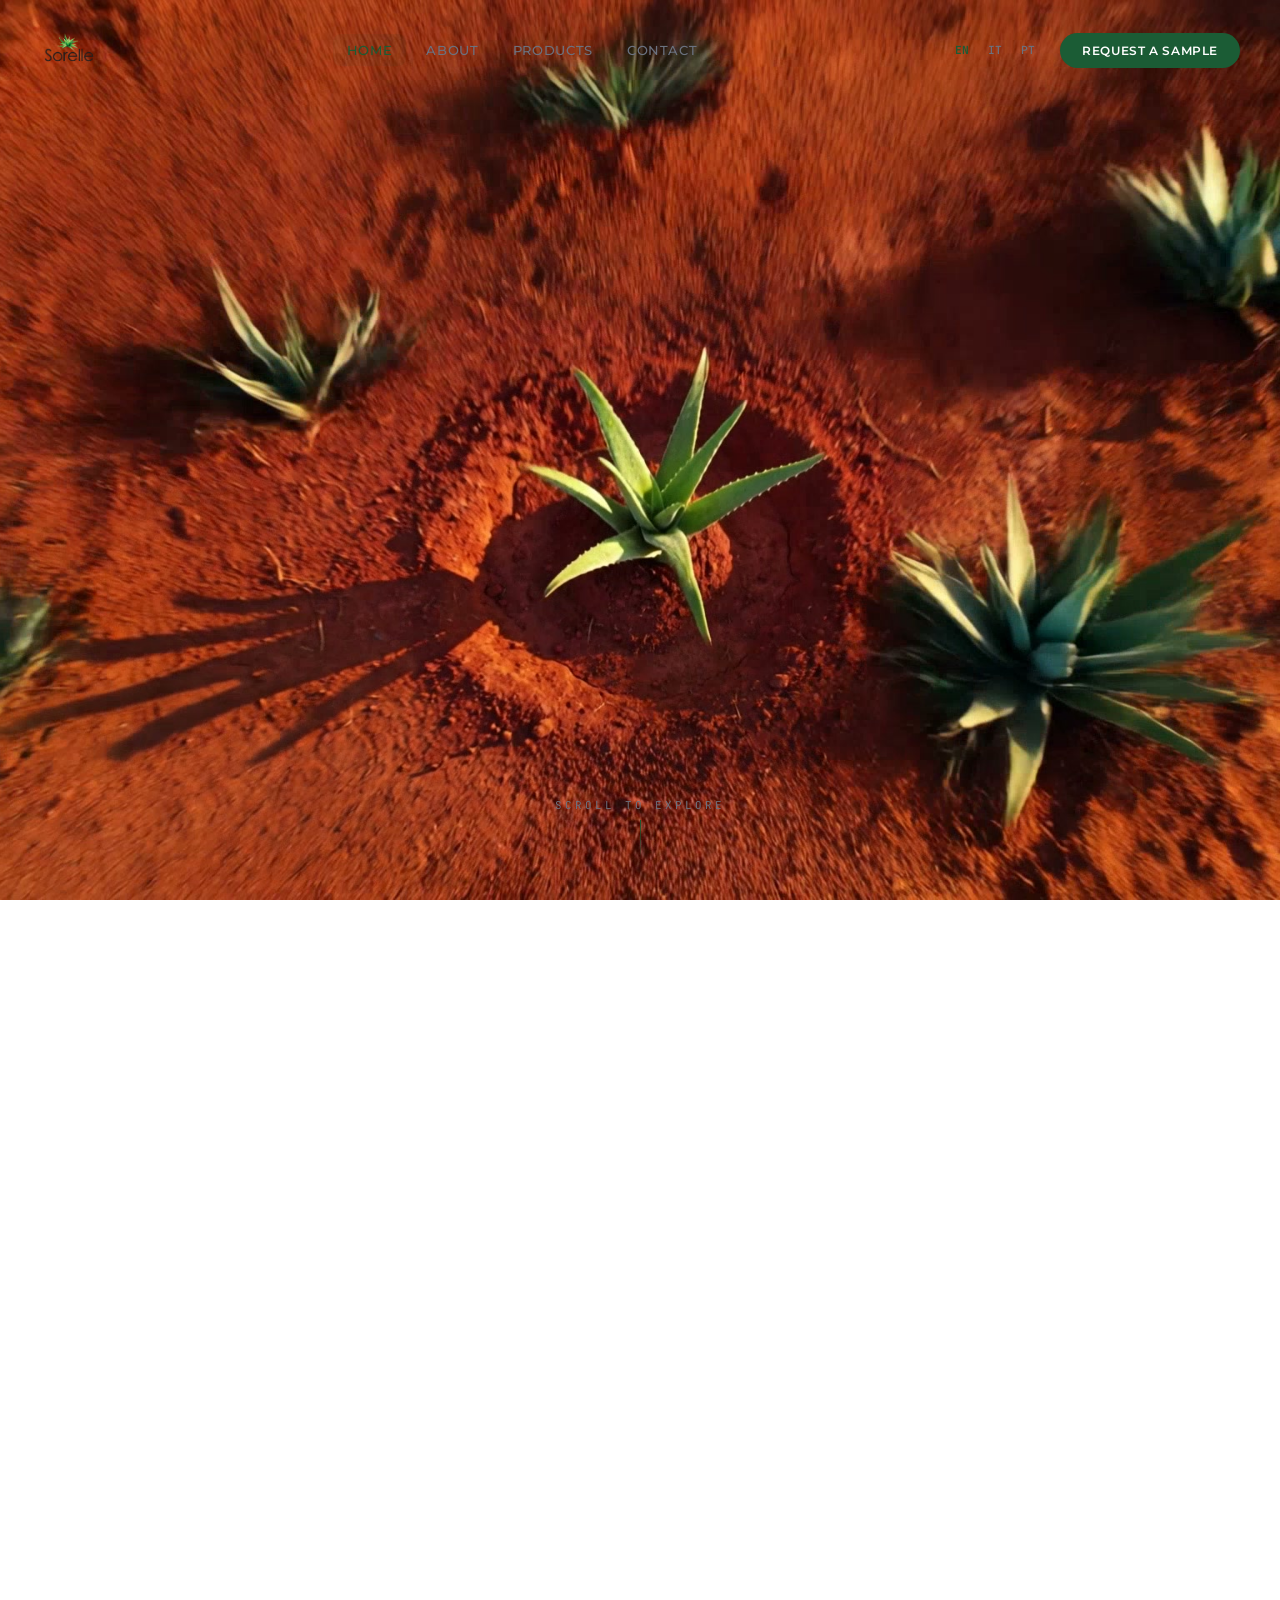
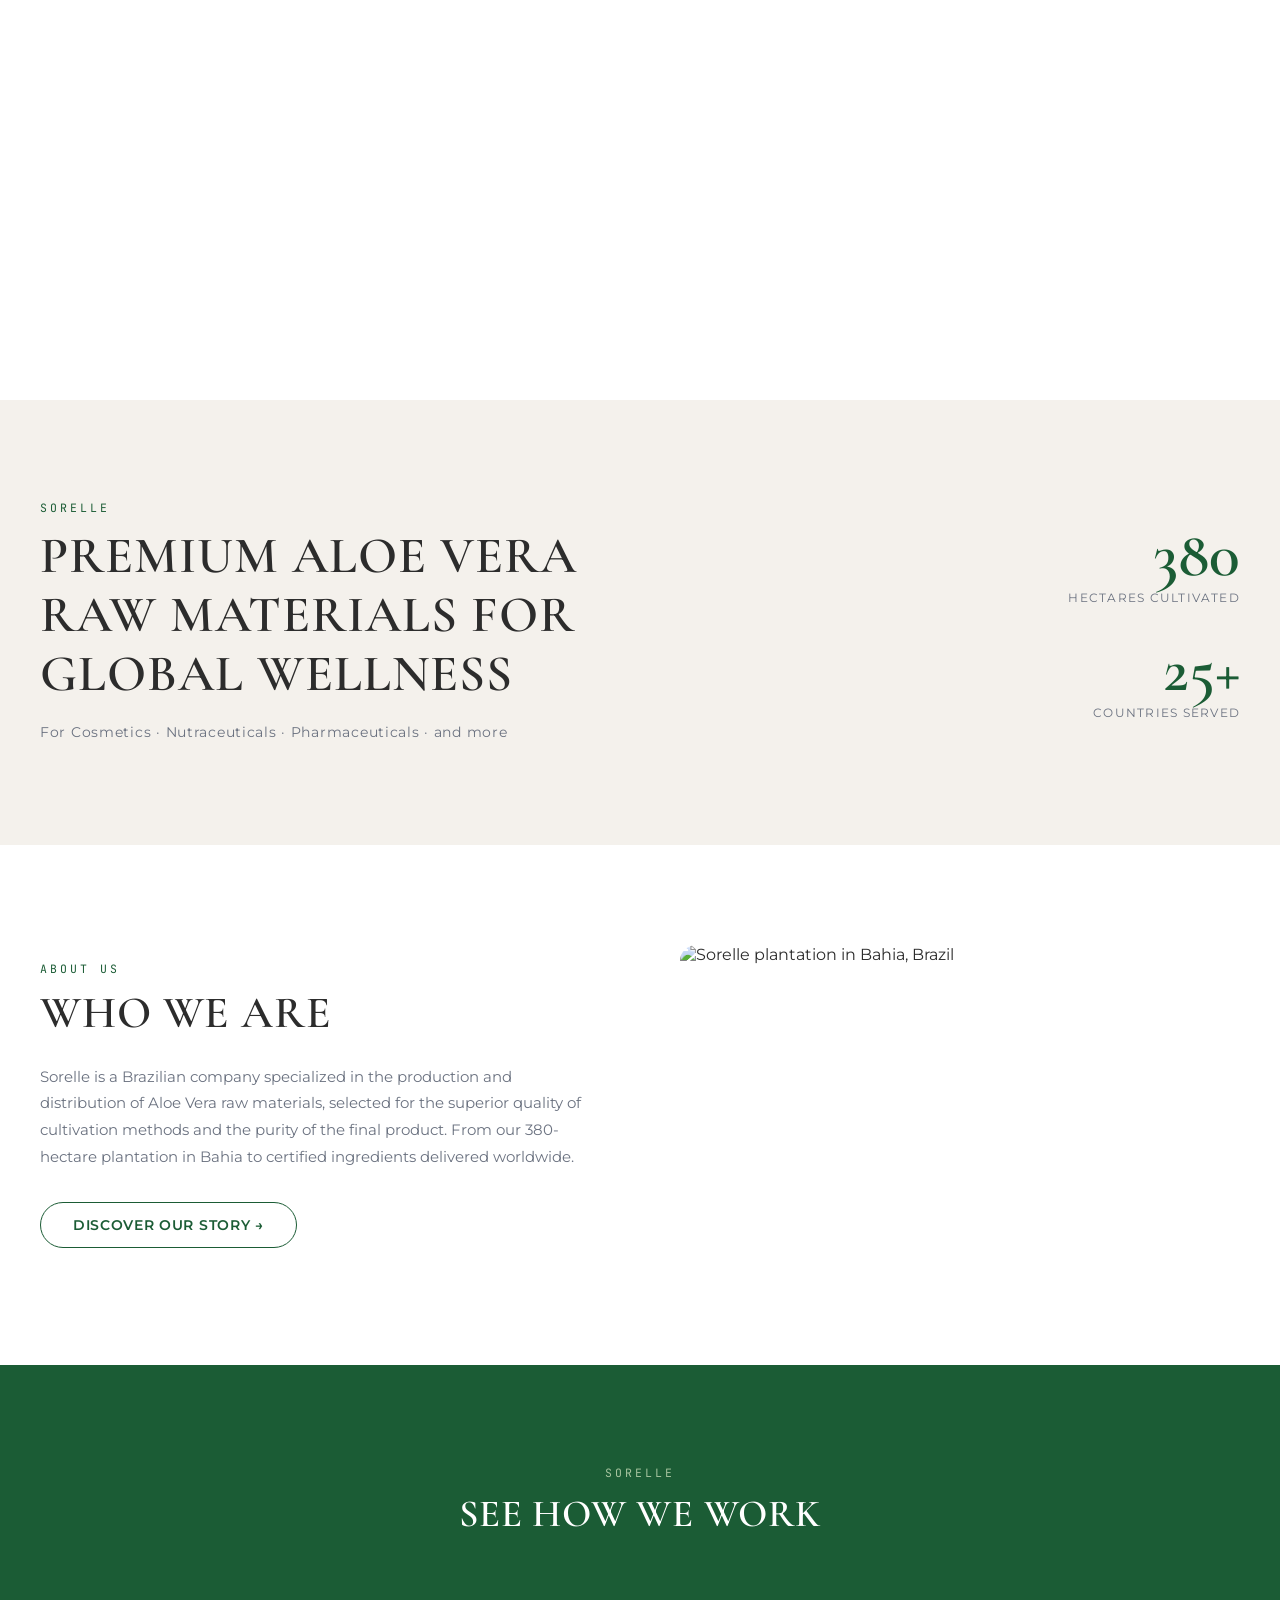
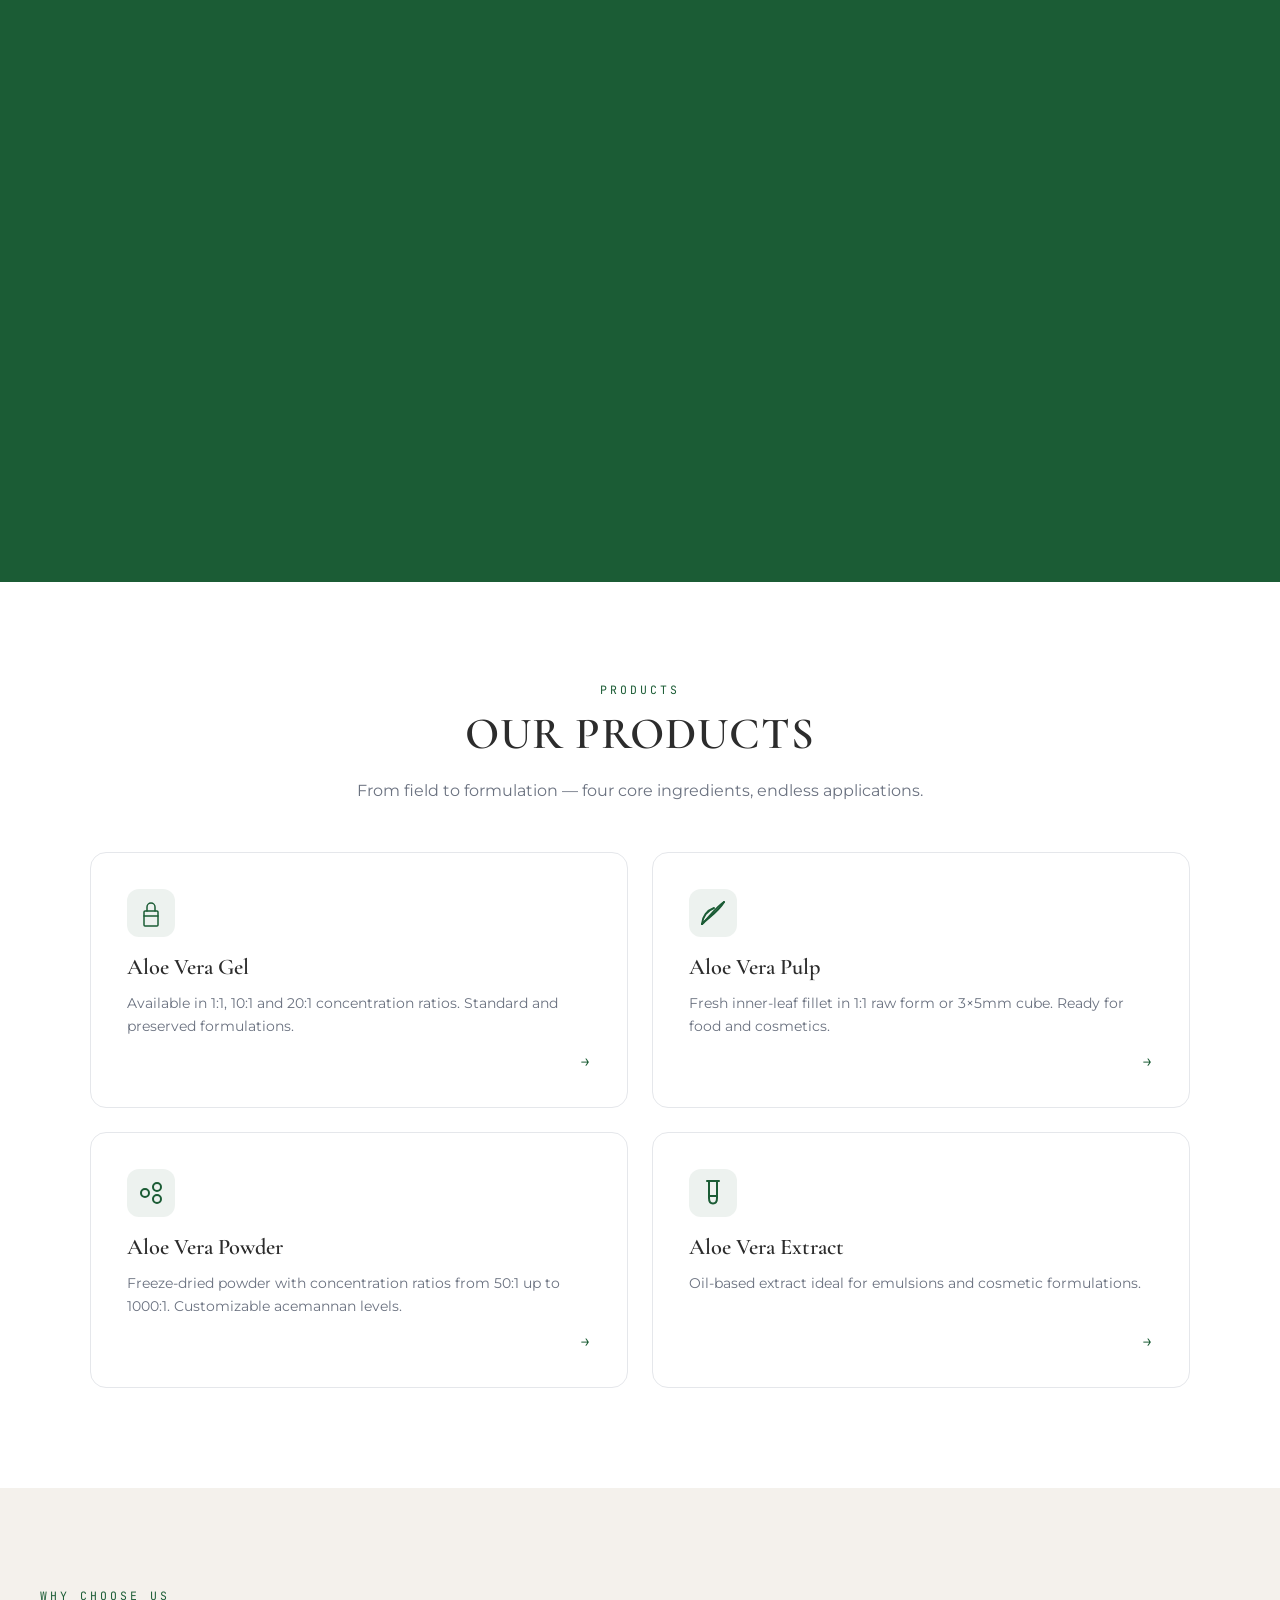
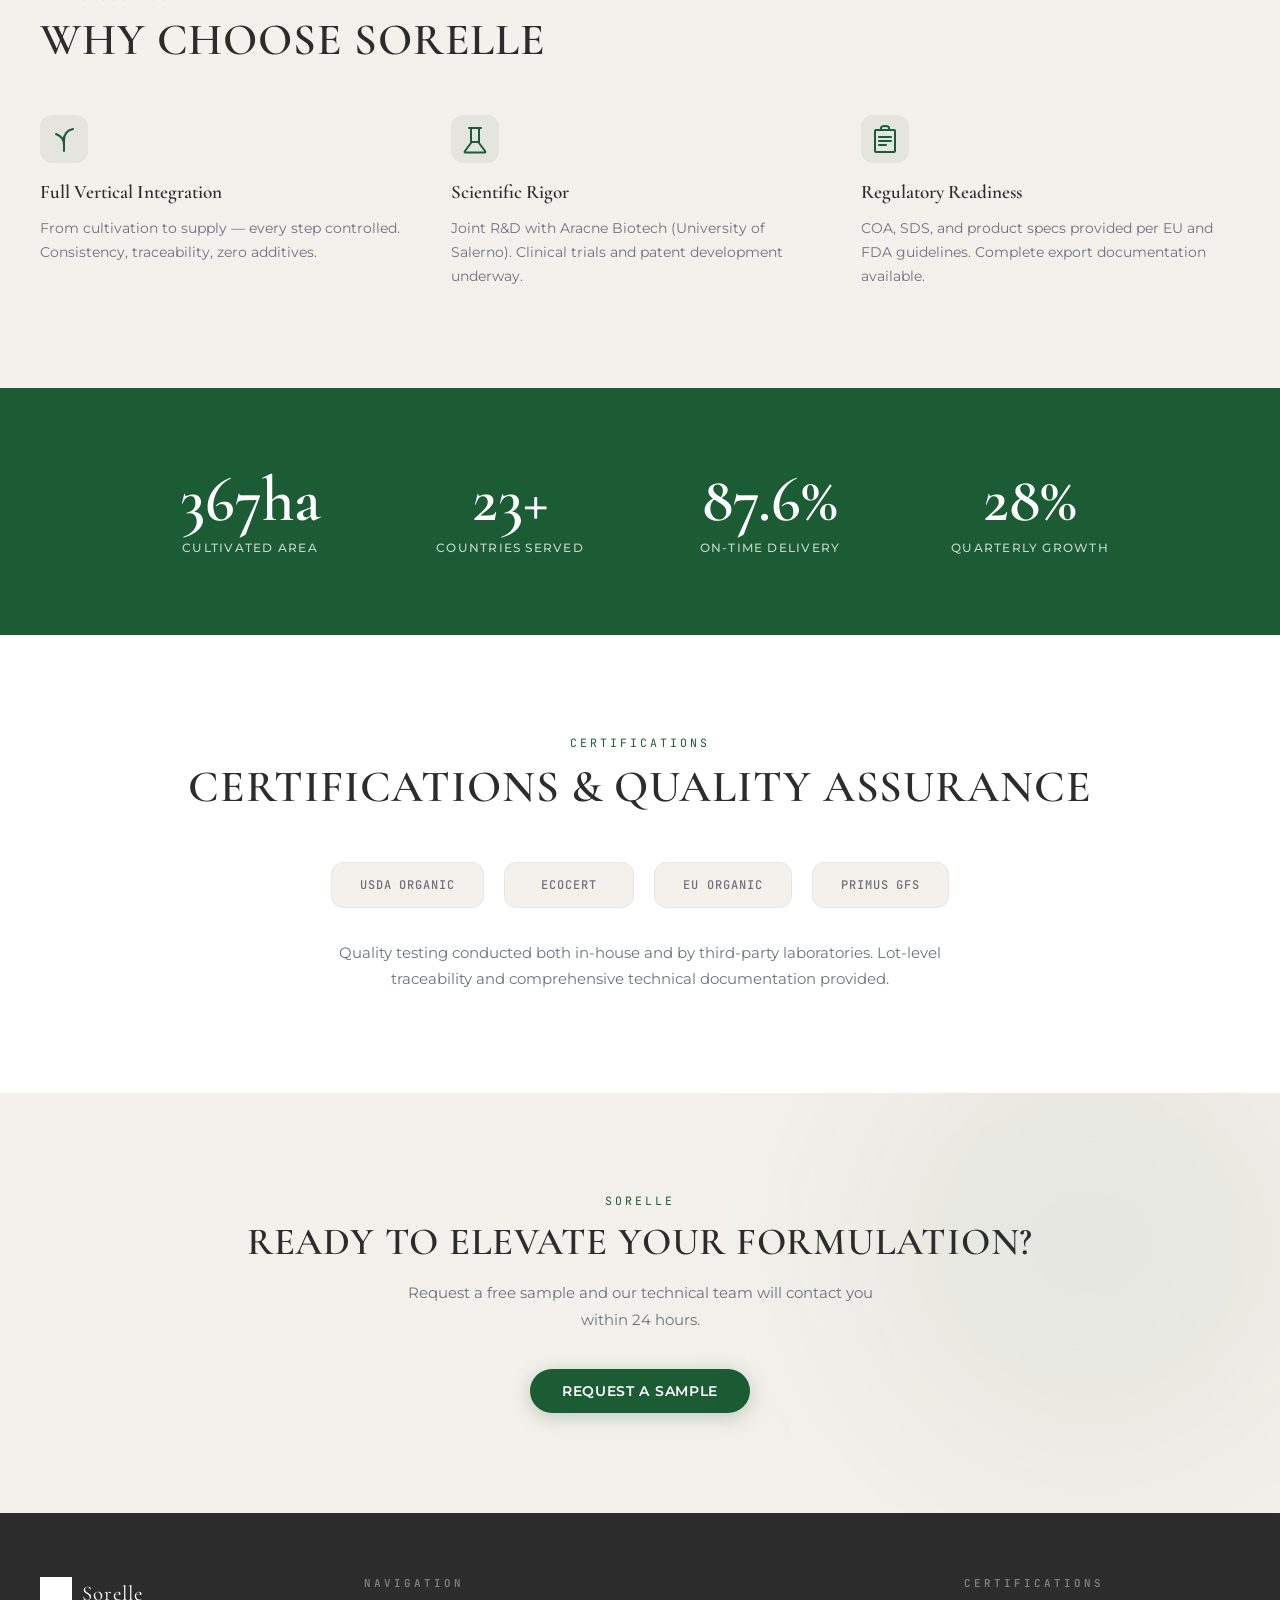
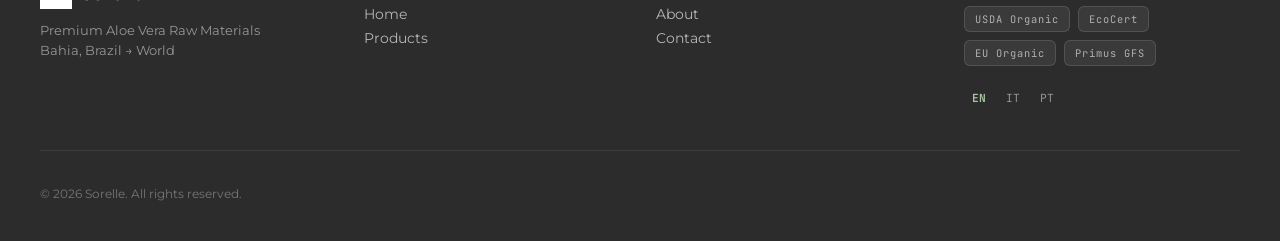
==== commit 84532c32: "fix mobile" ====
--- a/index.html
+++ b/index.html
@@ -396,10 +396,10 @@
       if (cvRatio > imgRatio) { drawW = cw; drawH = cw / imgRatio; }
       else                    { drawH = ch; drawW = ch * imgRatio; }
     } else {
-      // Mobile: zoomed contain-fit
-      const zoom = 1.15;
-      if (cvRatio > imgRatio) { drawH = ch * zoom; drawW = drawH * imgRatio; }
-      else                    { drawW = cw * zoom; drawH = drawW / imgRatio; }
+      // Mobile: pure cover-fit (fill height, crop sides if needed)
+      const scale = Math.max(cw / img.naturalWidth, ch / img.naturalHeight);
+      drawW = img.naturalWidth * scale;
+      drawH = img.naturalHeight * scale;
     }
     ctx.drawImage(img, (cw - drawW) / 2, (ch - drawH) / 2, drawW, drawH);
   }
--- a/sorelle.css
+++ b/sorelle.css
@@ -380,7 +380,10 @@
 }
 
 @media (max-width: 1024px) { .scroll-animation { height: 300vh; } }
-@media (max-width: 768px)  { .scroll-animation { height: 250vh; } }
+@media (max-width: 768px) {
+  .scroll-animation { height: 250vh; }
+  #heroCanvas, #aboutCanvas { width: 100vw !important; height: 100vh !important; }
+}
 
 /* --- Annotation Cards — Glass style --- */
 .annotation-card {
@@ -1479,7 +1482,8 @@
   #navbar { padding: 8px 0; }
   .nav-inner { padding: 10px 20px; }
   .nav-links { display: none; }
-  .nav-hamburger { display: flex; }
+  .nav-cta { display: none !important; }
+  .nav-hamburger { display: flex; margin-right: 16px; min-width: 44px; min-height: 44px; align-items: center; justify-content: center; }
   .section-padded { padding: 64px 20px; }
   .section-full { padding: 64px 20px; }
   .stats-section { padding: 60px 20px; }
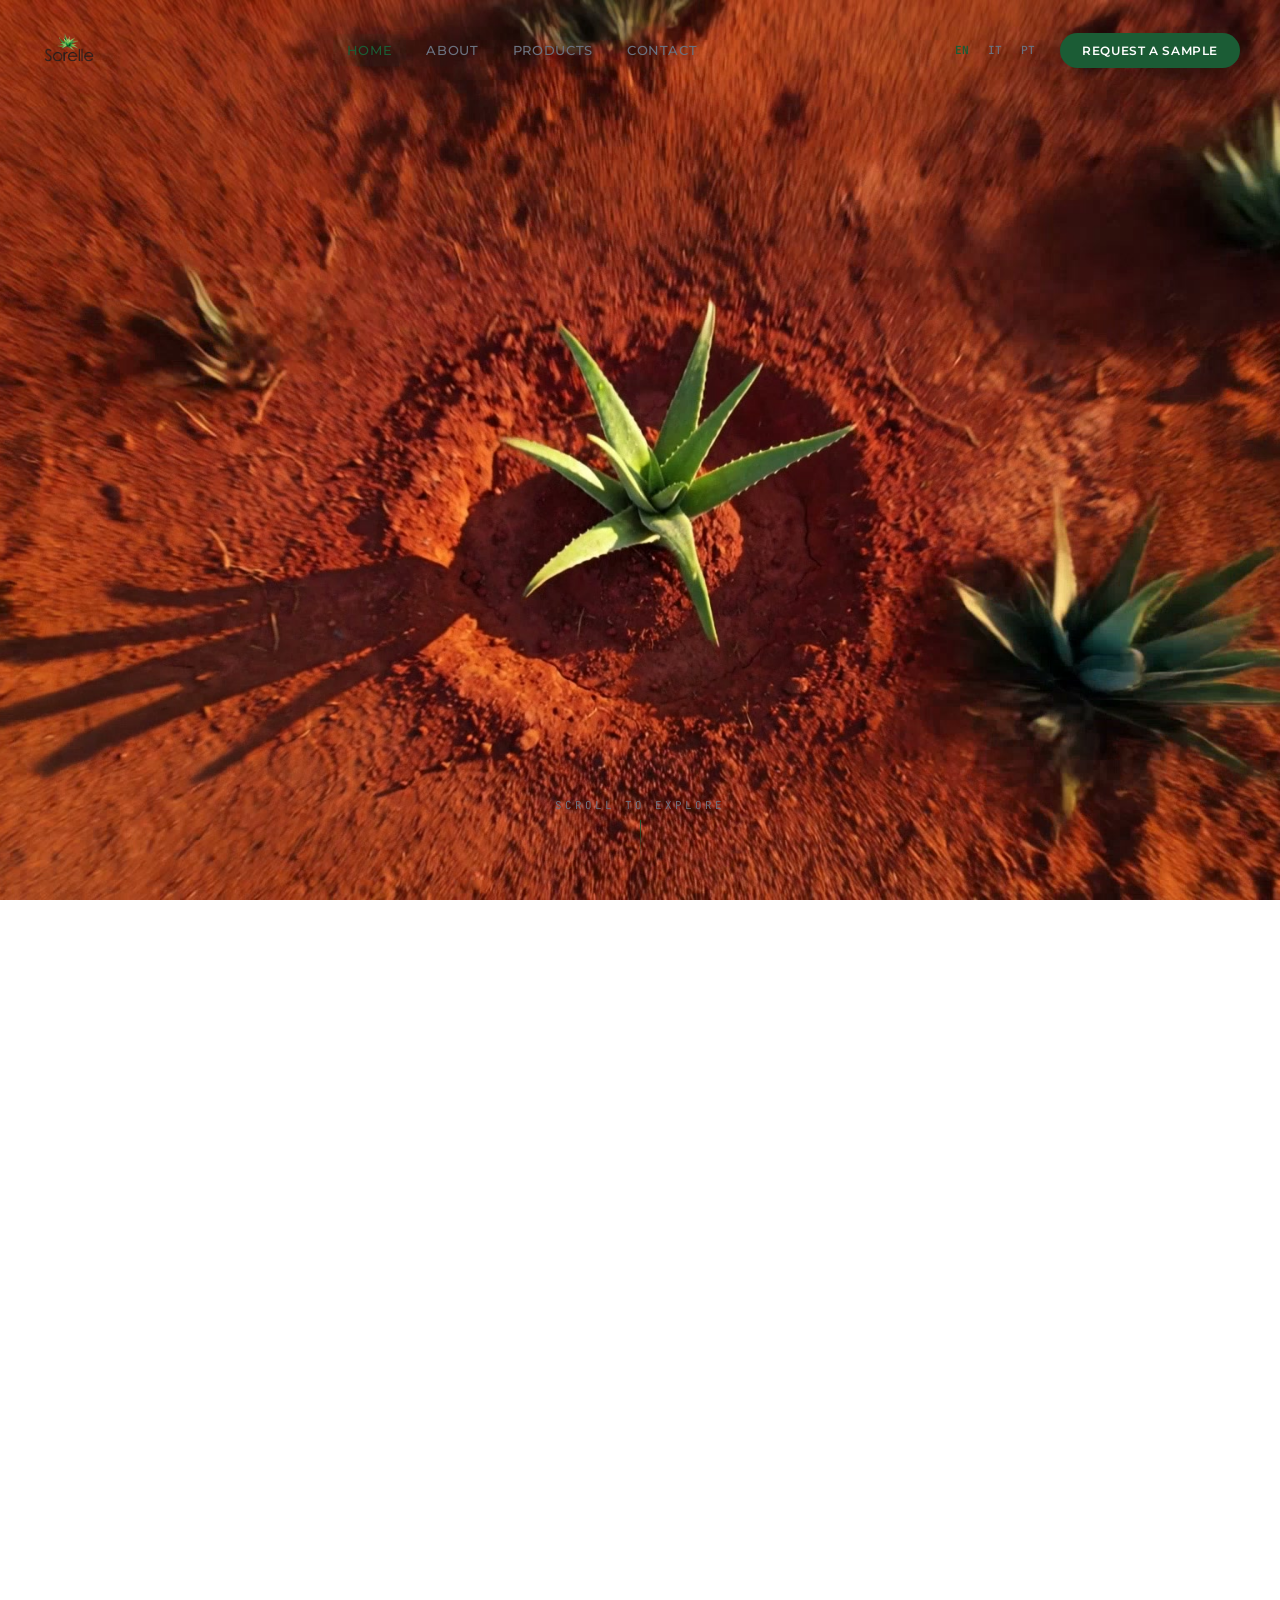
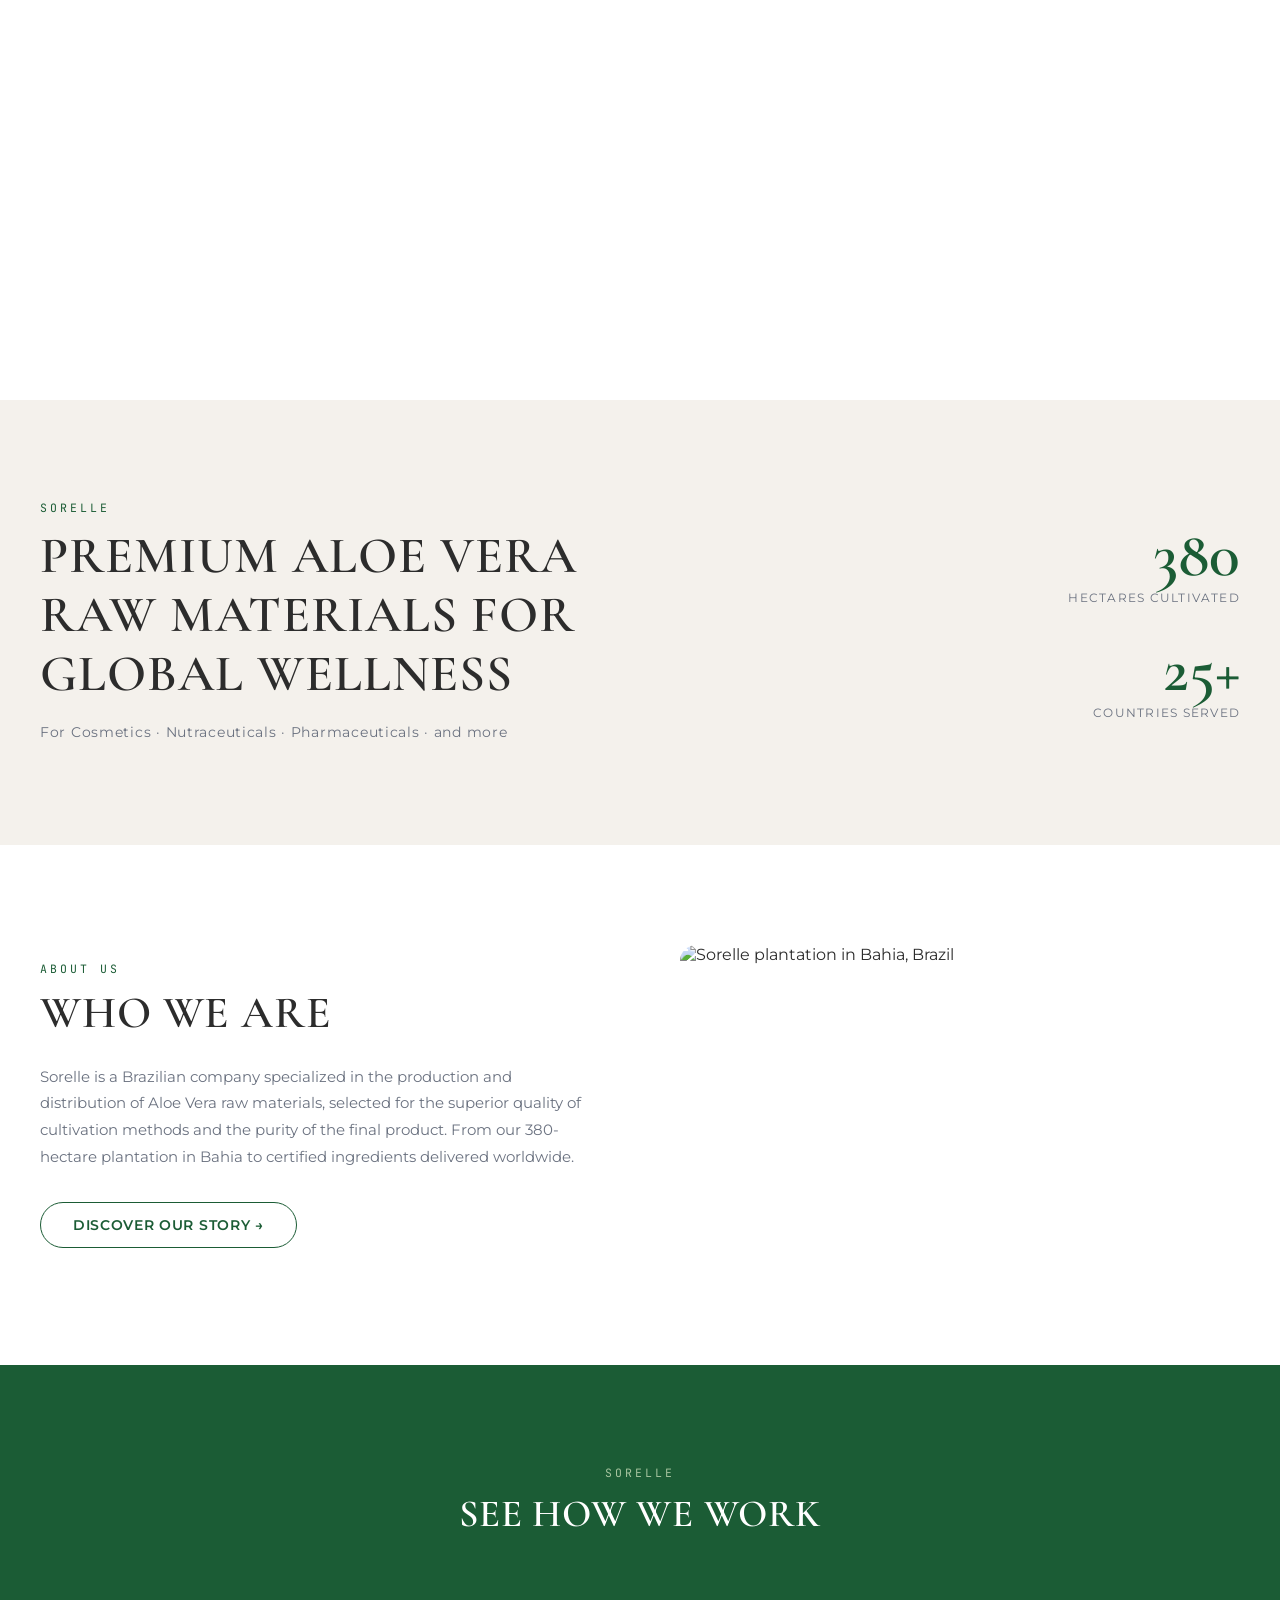
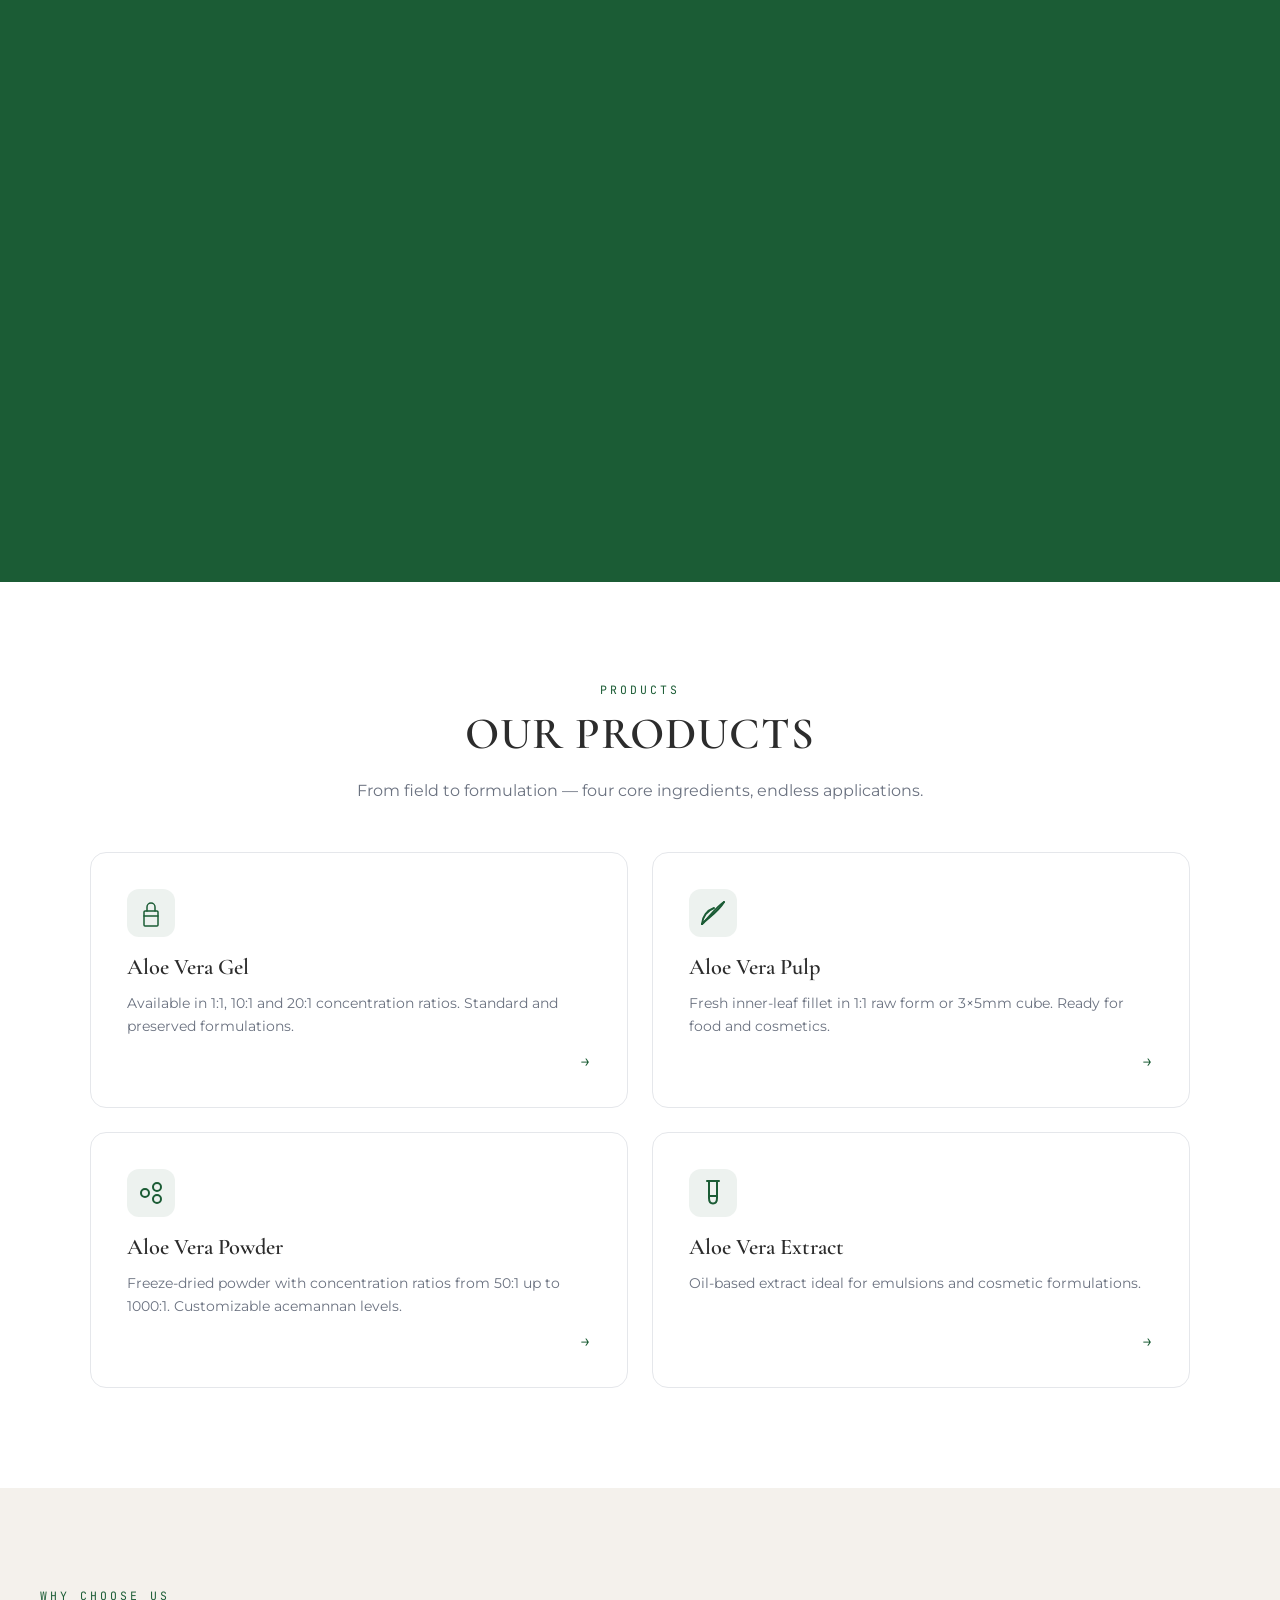
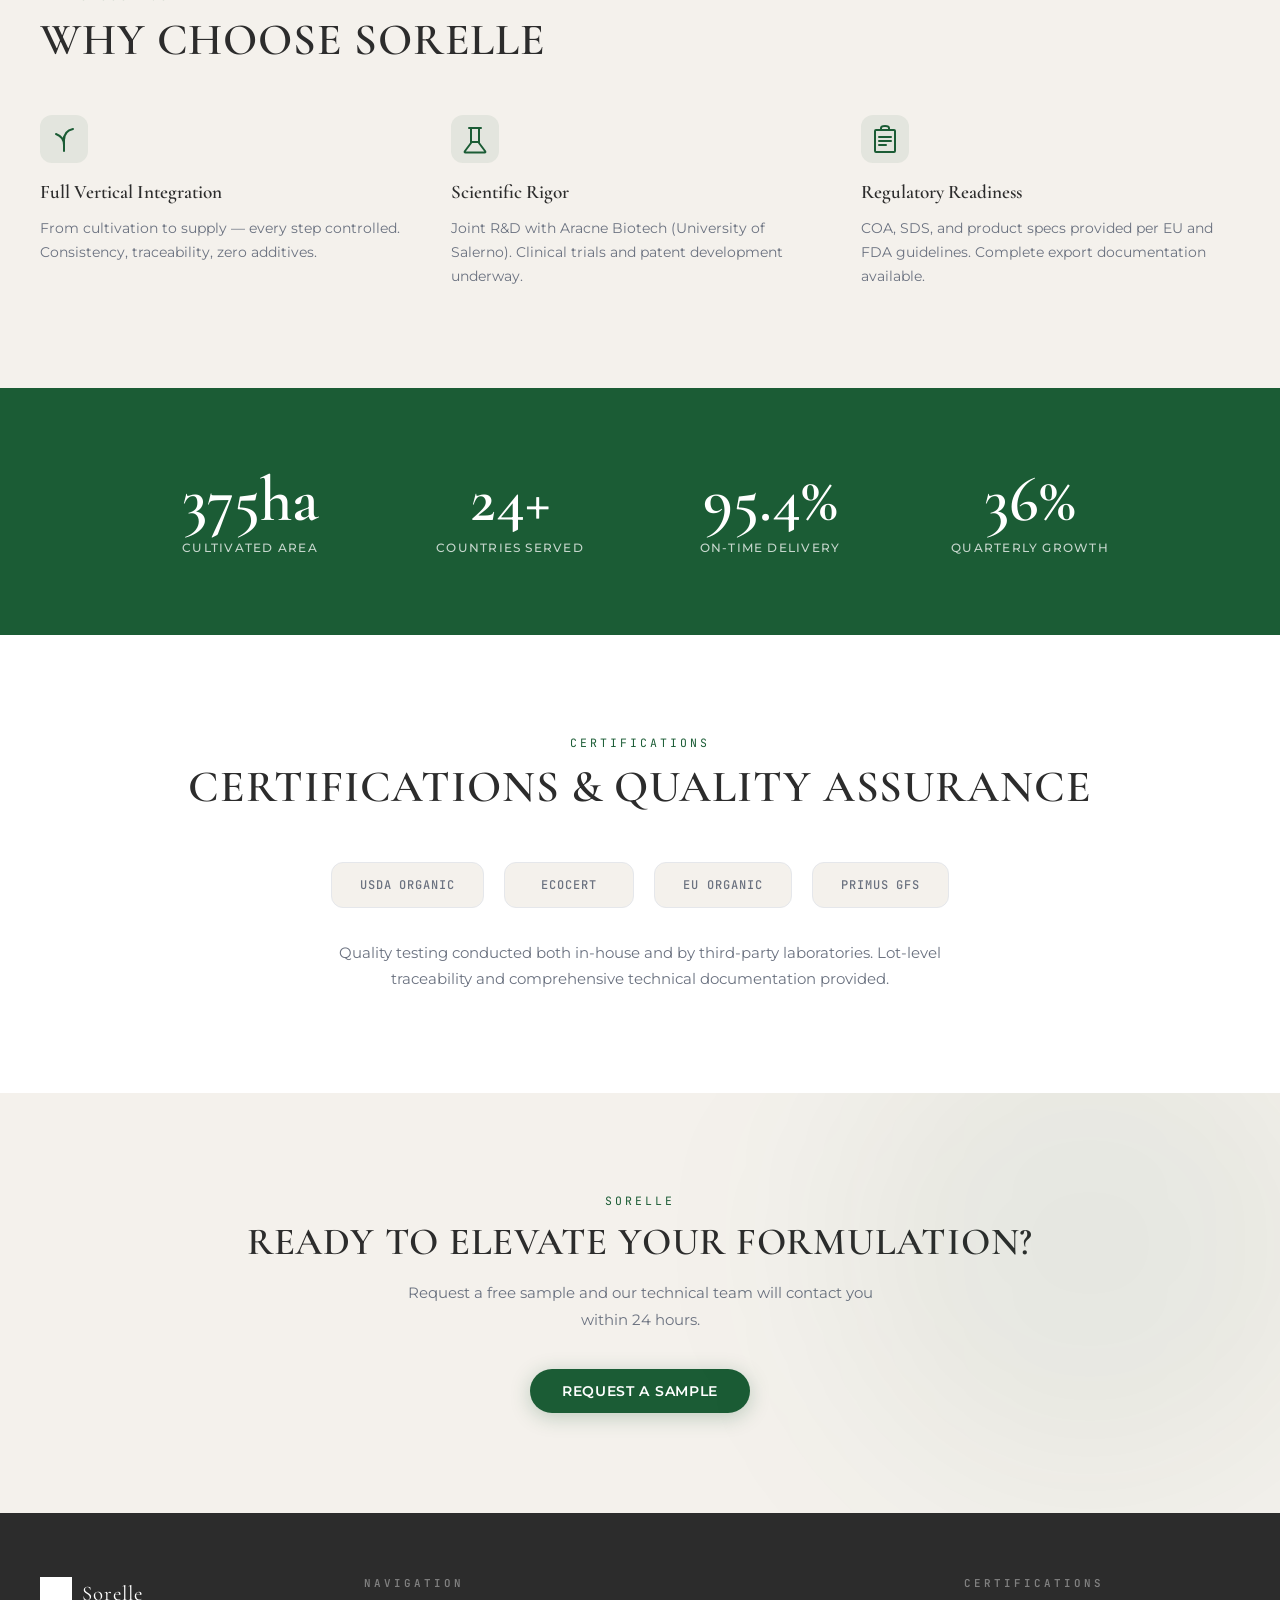
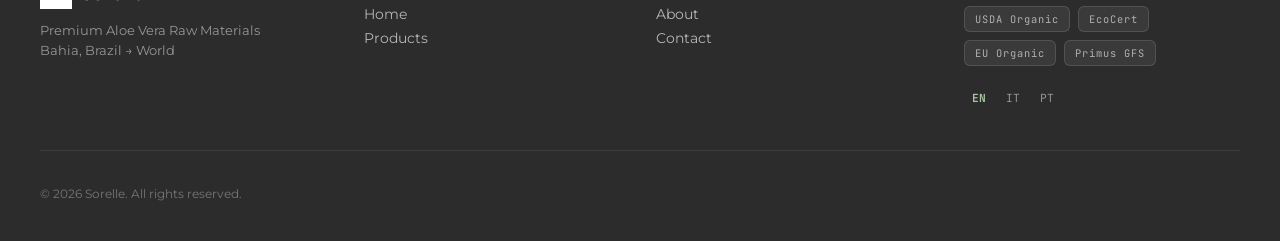
==== commit c2b4393b: "fix mobile scroll" ====
--- a/index.html
+++ b/index.html
@@ -330,10 +330,12 @@
   'use strict';
 
   /* ---- Tuning constants ---- */
-  const VELOCITY_MULTIPLIER = 2.5;   // lookahead multiplier on fast scroll
-  const SNAP_ZONE           = 0.04;  // ±4% progress triggers snap
-  const HOLD_DURATION       = 700;   // ms to hold at snap point
-  const LERP_FACTOR         = 0.12;  // frame smoothing (0=frozen, 1=instant)
+  const isMobile            = window.innerWidth <= 768;
+  const VELOCITY_MULTIPLIER = isMobile ? 1.5  : 2.5;   // lookahead multiplier
+  const SNAP_ZONE           = 0.04;                      // ±4% progress triggers snap
+  const HOLD_DURATION       = 700;                       // ms to hold at snap point
+  const LERP_FACTOR         = isMobile ? 0.25 : 0.12;  // frame smoothing
+  const SNAP_ENABLED        = !isMobile;                 // disable snap on mobile
 
   /* ---- DOM refs ---- */
   const canvas     = document.getElementById('heroCanvas');
@@ -346,8 +348,8 @@
   const cards      = Array.from(document.querySelectorAll('#heroOverlay .annotation-card'));
 
   /* ---- Frame state ---- */
-  const FRAME_COUNT = 61;
-  const FRAME_DIR   = 'frames-hero/';
+  const FRAME_COUNT = isMobile ? 40 : 61;
+  const FRAME_DIR   = isMobile ? 'frames-hero-mobile/' : 'frames-hero/';
   const frames      = [];
   let loadedCount   = 0;
   let allLoaded     = false;
@@ -423,6 +425,7 @@
     drawFrame(0); drawnFrame = 0;
     loaderEl.style.opacity = '0';
     setTimeout(() => { loaderEl.style.display = 'none'; }, 650);
+    if (isMobile) document.body.style.overflow = '';
   }
 
   /* ---- Scroll handler: updates velocity-based targetFrame ---- */
@@ -464,17 +467,19 @@
       const hide = parseFloat(card.dataset.hide);
       card.classList.toggle('visible', progress >= show && progress <= hide);
 
-      // Snap: only when scrolling DOWN and entering the zone for the first time
-      const scrollingDown = scrollDelta > 0;
-      if (!snappedSet.has(i) && !snapActive && scrollingDown &&
-          progress >= show && progress < show + SNAP_ZONE) {
-        snappedSet.add(i);
-        snapActive      = true;
-        snapTargetY     = Math.round(section.offsetTop + show * scrollable);
-        snapReleaseTime = Date.now() + HOLD_DURATION;
+      if (SNAP_ENABLED) {
+        // Snap: only when scrolling DOWN and entering the zone for the first time
+        const scrollingDown = scrollDelta > 0;
+        if (!snappedSet.has(i) && !snapActive && scrollingDown &&
+            progress >= show && progress < show + SNAP_ZONE) {
+          snappedSet.add(i);
+          snapActive      = true;
+          snapTargetY     = Math.round(section.offsetTop + show * scrollable);
+          snapReleaseTime = Date.now() + HOLD_DURATION;
+        }
+        // Reset: allow re-snap after scrolling back below the snap point
+        if (progress < show - SNAP_ZONE) snappedSet.delete(i);
       }
-      // Reset: allow re-snap after scrolling back below the snap point
-      if (progress < show - SNAP_ZONE) snappedSet.delete(i);
     });
 
   }, { passive: true });
@@ -491,7 +496,7 @@
       }
 
       // Hold snap position via window.scrollTo()
-      if (snapActive) {
+      if (SNAP_ENABLED && snapActive) {
         if (Date.now() < snapReleaseTime) {
           window.scrollTo(0, snapTargetY);
         } else {
@@ -512,6 +517,7 @@
   document.querySelectorAll('.reveal').forEach(el => revealObserver.observe(el));
 
   /* ---- Kick off ---- */
+  if (isMobile) document.body.style.overflow = 'hidden';
   preloadFrames();
 
 })();
--- a/sorelle.css
+++ b/sorelle.css
@@ -1488,7 +1488,32 @@
   .section-full { padding: 64px 20px; }
   .stats-section { padding: 60px 20px; }
   .video-section { padding: 64px 20px; }
-  .brand-intro { padding: 64px 20px; }
+  .brand-intro { padding: 60px 24px !important; }
+  .brand-intro-inner {
+    display: flex !important;
+    flex-direction: column !important;
+    align-items: center !important;
+    text-align: center !important;
+    gap: 40px !important;
+  }
+  .brand-intro-inner > div:first-child {
+    order: 1;
+    width: 100%;
+  }
+  .brand-numbers {
+    order: 2;
+    width: 100%;
+    flex-direction: row !important;
+    justify-content: center !important;
+    gap: 40px !important;
+  }
+  .brand-num-item { text-align: center !important; }
+  .brand-headline {
+    font-size: clamp(2rem, 8vw, 3rem) !important;
+    line-height: 1.1 !important;
+    white-space: normal !important;
+    overflow: visible !important;
+  }
   .rnd-section { padding: 64px 20px; }
   .hero-static { padding: 120px 20px 60px; }
   .cta-section { padding: 64px 20px; }
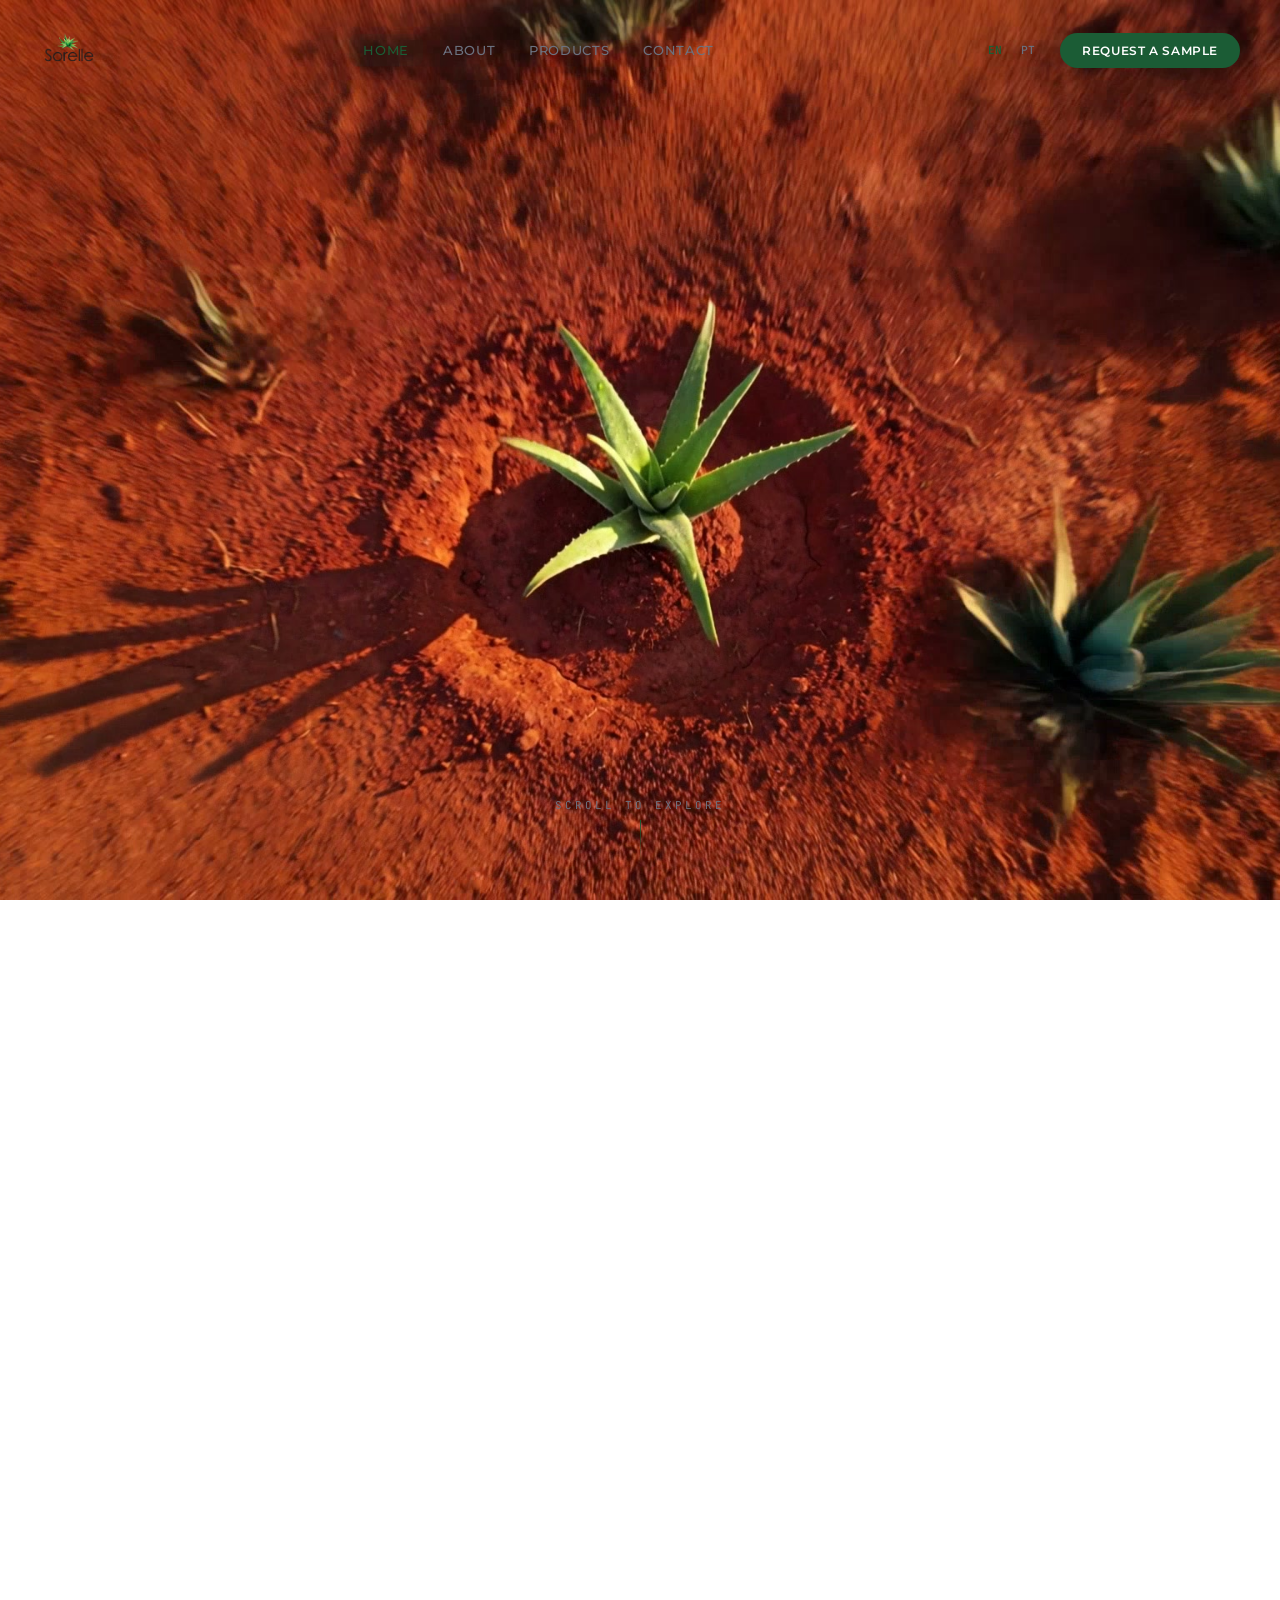
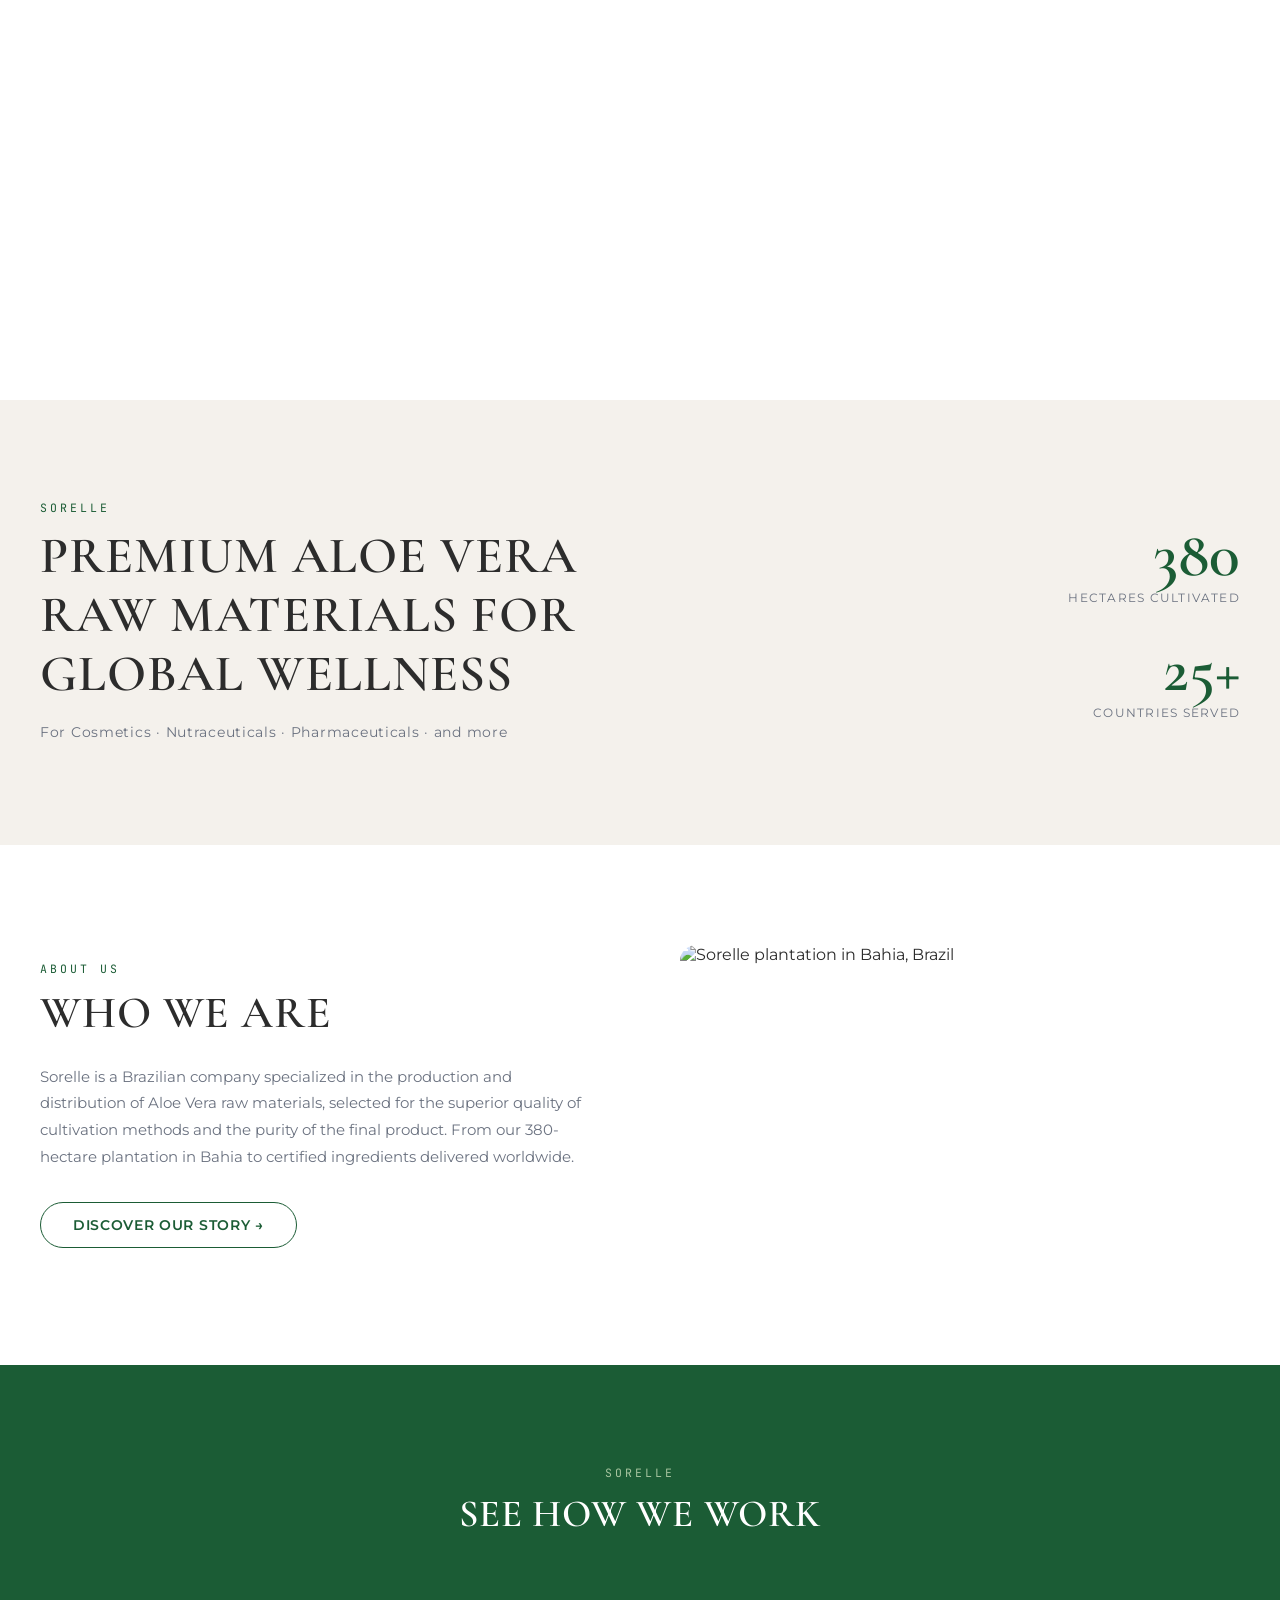
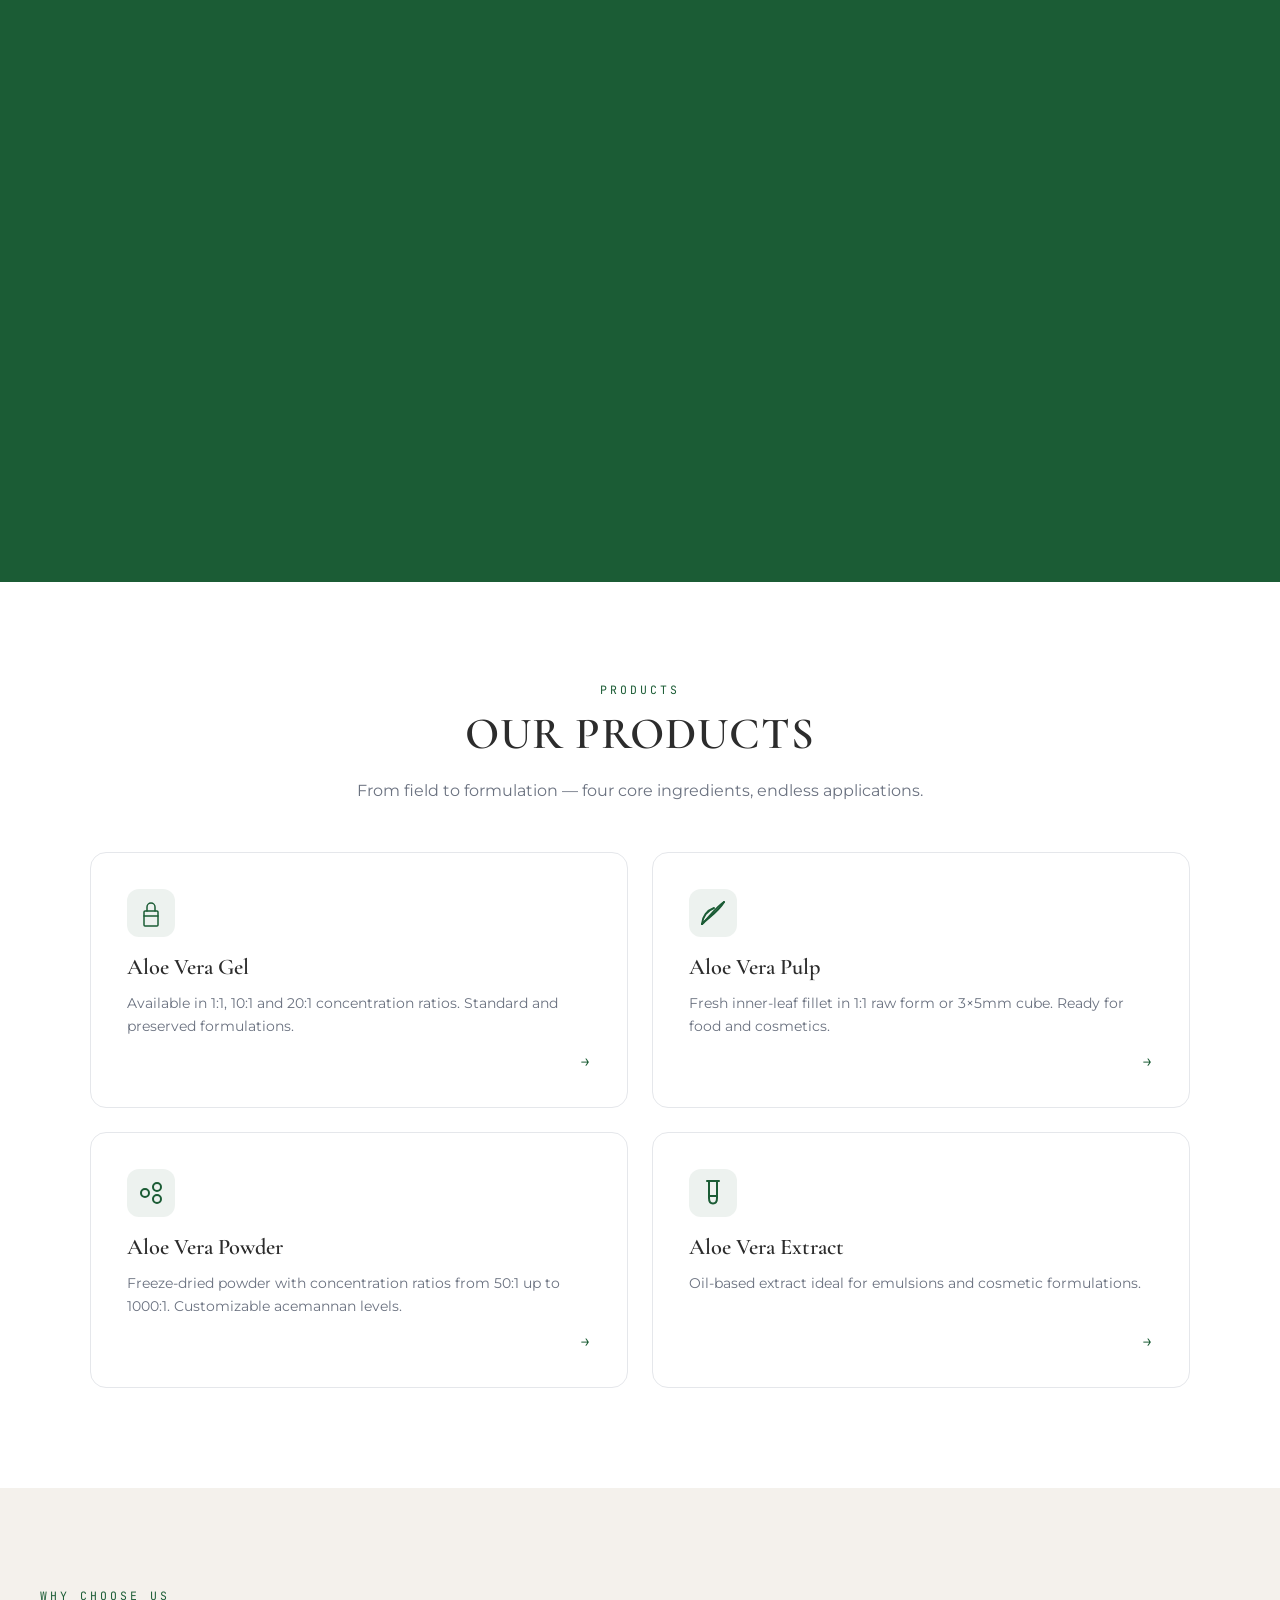
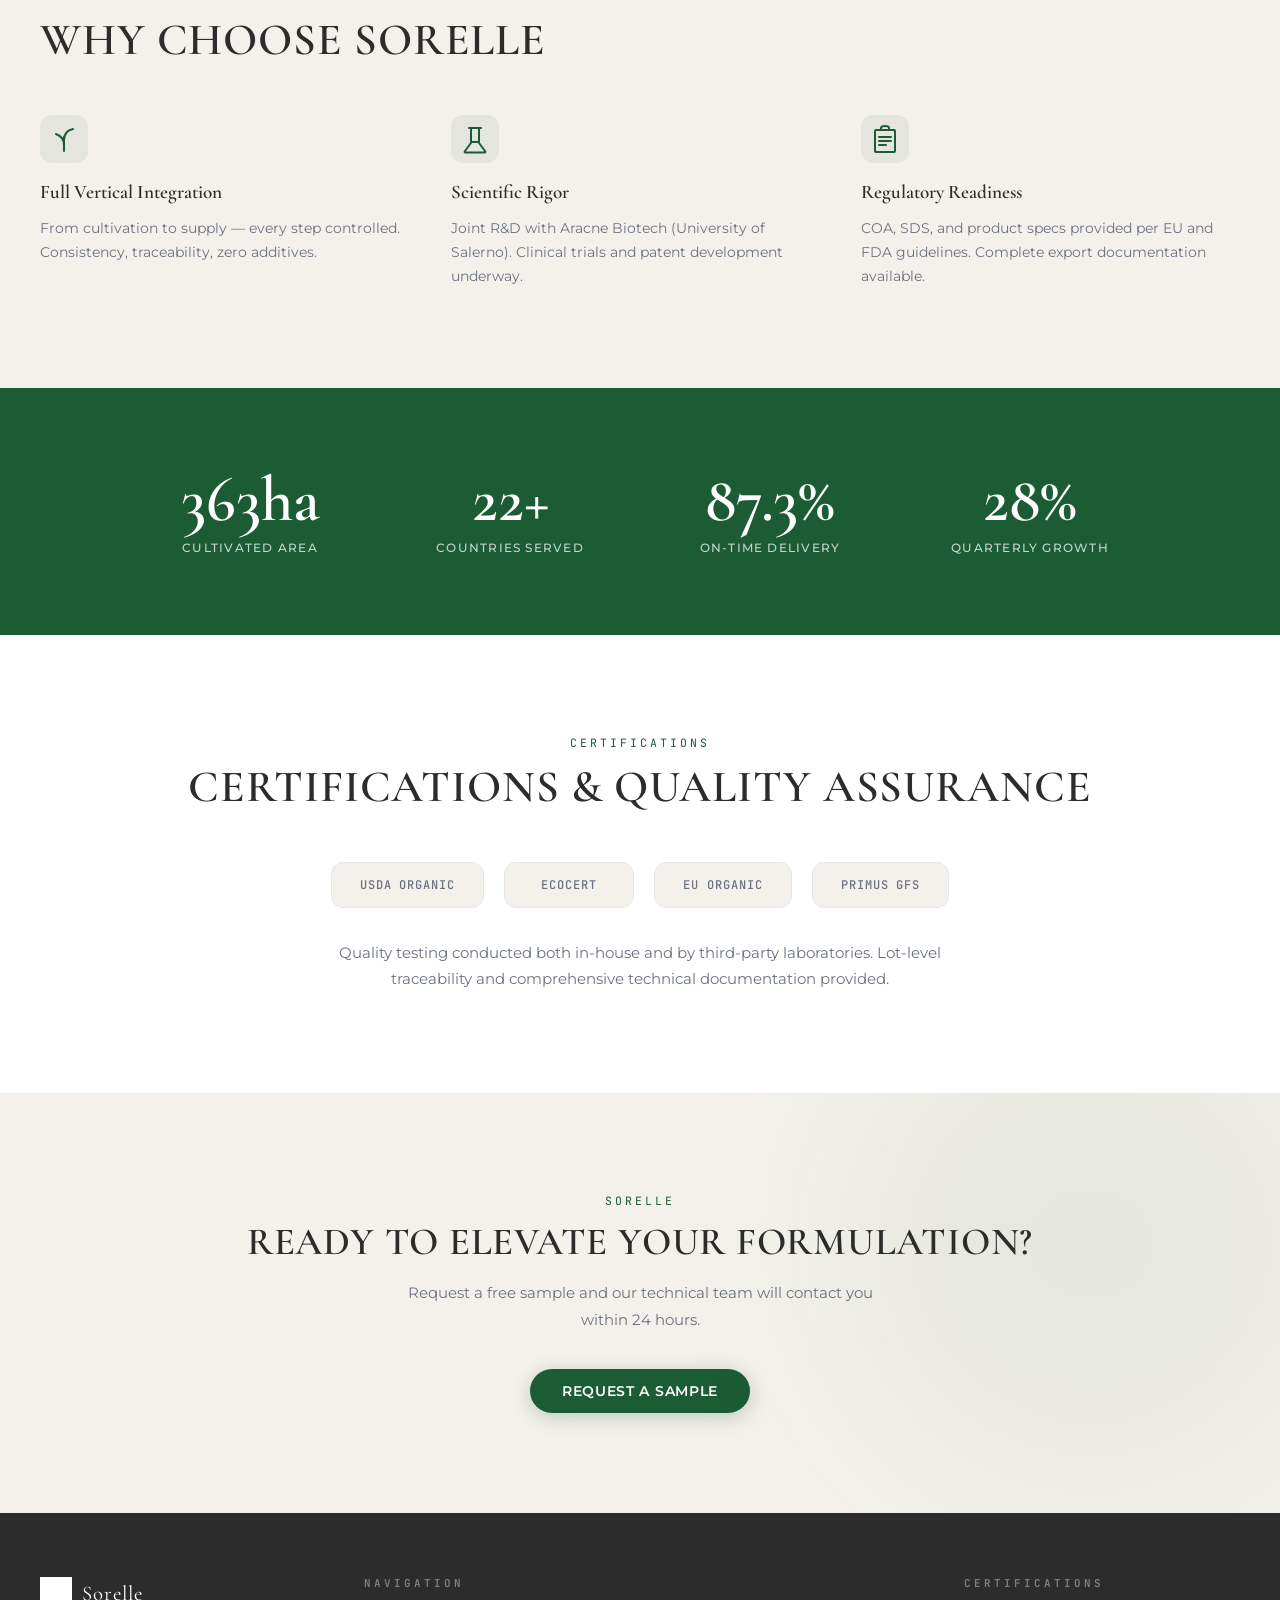
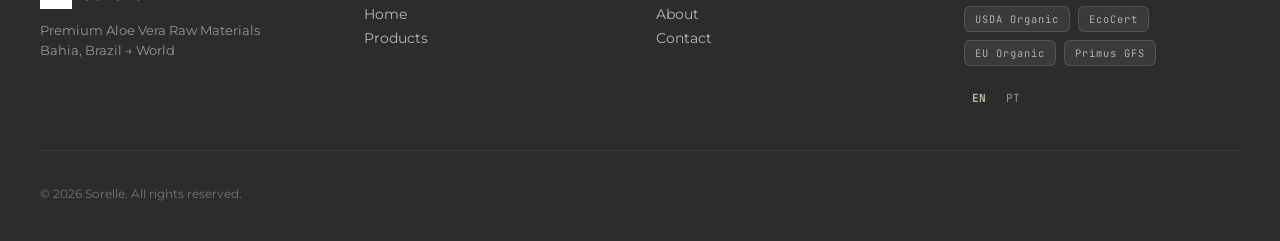
==== commit da603a12: "remove IT language switcher" ====
--- a/index.html
+++ b/index.html
@@ -73,7 +73,6 @@
     <div class="nav-right">
       <div class="nav-lang">
         <button class="lang-btn" data-lang="EN">EN</button>
-        <button class="lang-btn" data-lang="IT">IT</button>
         <button class="lang-btn" data-lang="PT">PT</button>
       </div>
       <a href="contact.html" class="btn nav-cta" data-i18n="nav.cta">Request a Sample</a>
@@ -94,7 +93,6 @@
   <a href="contact.html" class="nav-mobile-cta" data-i18n="nav.cta">Request a Sample</a>
   <div class="nav-mobile-lang">
     <button class="lang-btn" data-lang="EN">EN</button>
-    <button class="lang-btn" data-lang="IT">IT</button>
     <button class="lang-btn" data-lang="PT">PT</button>
   </div>
 </div>
@@ -310,7 +308,6 @@
           </div>
           <div class="footer-lang">
             <button class="lang-btn" data-lang="EN">EN</button>
-            <button class="lang-btn" data-lang="IT">IT</button>
             <button class="lang-btn" data-lang="PT">PT</button>
           </div>
         </div>
